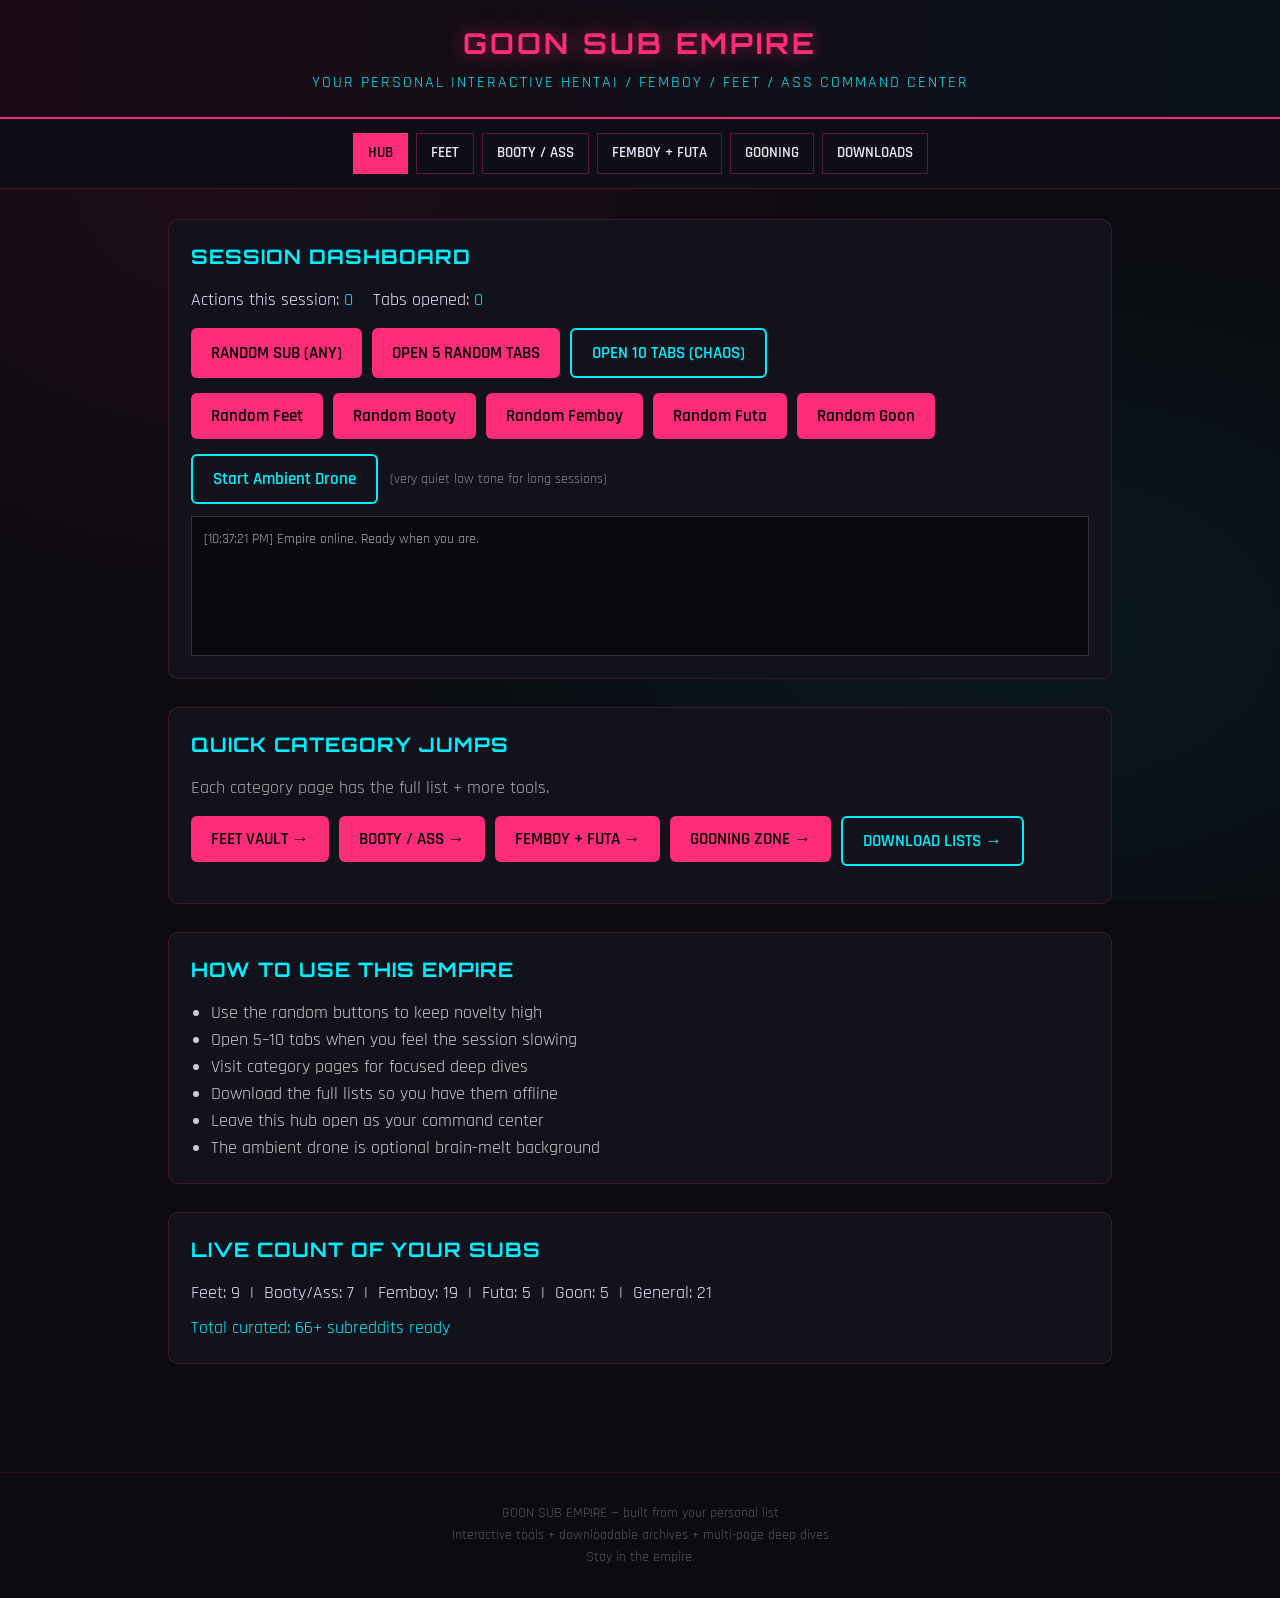
==== index.html @ 3d6d226d "MASSIVE interactive goon sub empire - multi page, randomizers, downloads, session tools" ====
<!DOCTYPE html>
<html lang="en">
<head>
<meta charset="UTF-8">
<meta name="viewport" content="width=device-width, initial-scale=1.0">
<title>GOON SUB EMPIRE — Interactive Hub</title>
<link rel="stylesheet" href="style.css">
</head>
<body>
<header>
  <h1>GOON SUB EMPIRE</h1>
  <div class="tagline">YOUR PERSONAL INTERACTIVE HENTAI / FEMBOY / FEET / ASS COMMAND CENTER</div>
</header>

<nav>
  <a href="index.html" class="active">HUB</a>
  <a href="feet.html">FEET</a>
  <a href="booty.html">BOOTY / ASS</a>
  <a href="femboy.html">FEMBOY + FUTA</a>
  <a href="goon.html">GOONING</a>
  <a href="downloads.html">DOWNLOADS</a>
</nav>

<main>
  <div class="panel">
    <h2>SESSION DASHBOARD</h2>
    <div class="stat-bar">
      <div>Actions this session: <span id="stat-session">0</span></div>
      <div>Tabs opened: <span id="stat-tabs">0</span></div>
    </div>

    <div class="btn-row">
      <button class="btn" onclick="openRandom('all')">RANDOM SUB (ANY)</button>
      <button class="btn" onclick="openMultiple('all', 5)">OPEN 5 RANDOM TABS</button>
      <button class="btn btn-secondary" onclick="openMultiple('all', 10)">OPEN 10 TABS (CHAOS)</button>
    </div>

    <div class="btn-row">
      <button class="btn" onclick="openRandom('feet')">Random Feet</button>
      <button class="btn" onclick="openRandom('booty')">Random Booty</button>
      <button class="btn" onclick="openRandom('femboy')">Random Femboy</button>
      <button class="btn" onclick="openRandom('futa')">Random Futa</button>
      <button class="btn" onclick="openRandom('goon')">Random Goon</button>
    </div>

    <div class="audio-controls">
      <button class="btn btn-secondary" id="audio-btn" onclick="toggleAudio()">Start Ambient Drone</button>
      <span style="color:#888;font-size:0.9rem">(very quiet low tone for long sessions)</span>
    </div>

    <div id="log"></div>
  </div>

  <div class="panel">
    <h2>QUICK CATEGORY JUMPS</h2>
    <p style="color:#aaa;margin-bottom:12px">Each category page has the full list + more tools.</p>
    <div class="btn-row">
      <a href="feet.html"><button class="btn">FEET VAULT →</button></a>
      <a href="booty.html"><button class="btn">BOOTY / ASS →</button></a>
      <a href="femboy.html"><button class="btn">FEMBOY + FUTA →</button></a>
      <a href="goon.html"><button class="btn">GOONING ZONE →</button></a>
      <a href="downloads.html"><button class="btn btn-secondary">DOWNLOAD LISTS →</button></a>
    </div>
  </div>

  <div class="panel">
    <h2>HOW TO USE THIS EMPIRE</h2>
    <ul style="margin-left:20px;color:#ccc">
      <li>Use the random buttons to keep novelty high</li>
      <li>Open 5–10 tabs when you feel the session slowing</li>
      <li>Visit category pages for focused deep dives</li>
      <li>Download the full lists so you have them offline</li>
      <li>Leave this hub open as your command center</li>
      <li>The ambient drone is optional brain-melt background</li>
    </ul>
  </div>

  <div class="panel">
    <h2>LIVE COUNT OF YOUR SUBS</h2>
    <p>Feet: 9 &nbsp;|&nbsp; Booty/Ass: 7 &nbsp;|&nbsp; Femboy: 19 &nbsp;|&nbsp; Futa: 5 &nbsp;|&nbsp; Goon: 5 &nbsp;|&nbsp; General: 21</p>
    <p style="color:var(--accent2);margin-top:8px">Total curated: 66+ subreddits ready</p>
  </div>
</main>

<footer>
  GOON SUB EMPIRE — built from your personal list<br>
  Interactive tools + downloadable archives + multi-page deep dives<br>
  Stay in the empire.
</footer>

<script src="app.js"></script>
<script>
  log('Empire online. Ready when you are.');
</script>
</body>
</html>
---- style.css ----
@import url('https://fonts.googleapis.com/css2?family=Orbitron:wght@500;700&family=Rajdhani:wght@400;600&display=swap');

* { margin:0; padding:0; box-sizing:border-box; }

:root {
  --bg: #0b0b10;
  --panel: #12121c;
  --accent: #ff2d78;
  --accent2: #00f0ff;
  --text: #e8e8ff;
  --muted: #8888aa;
}

body {
  background: var(--bg);
  color: var(--text);
  font-family: 'Rajdhani', sans-serif;
  font-size: 18px;
  line-height: 1.5;
  min-height: 100vh;
}

/* subtle animated bg */
body::before {
  content: '';
  position: fixed;
  inset: 0;
  background: 
    radial-gradient(ellipse at 20% 20%, #ff2d7815 0%, transparent 50%),
    radial-gradient(ellipse at 80% 70%, #00f0ff10 0%, transparent 50%);
  pointer-events: none;
  z-index: -1;
}

header {
  background: linear-gradient(90deg, #1a0a14, #0a121a);
  border-bottom: 2px solid var(--accent);
  padding: 22px 20px;
  text-align: center;
  position: relative;
}

h1 {
  font-family: 'Orbitron', sans-serif;
  font-size: 1.8rem;
  color: var(--accent);
  letter-spacing: 3px;
  text-shadow: 0 0 20px #ff2d7888;
}

.tagline {
  color: var(--accent2);
  font-size: 1rem;
  margin-top: 6px;
  letter-spacing: 2px;
}

nav {
  display: flex;
  flex-wrap: wrap;
  justify-content: center;
  gap: 8px;
  padding: 14px;
  background: #0e0e16;
  border-bottom: 1px solid #ff2d7844;
  position: sticky;
  top: 0;
  z-index: 50;
}

nav a {
  color: var(--text);
  text-decoration: none;
  padding: 8px 14px;
  border: 1px solid #ff2d7855;
  font-size: 0.95rem;
  font-weight: 600;
  transition: 0.15s;
}

nav a:hover, nav a.active {
  background: var(--accent);
  color: #000;
  border-color: var(--accent);
}

main {
  max-width: 980px;
  margin: 0 auto;
  padding: 30px 18px 80px;
}

.panel {
  background: var(--panel);
  border: 1px solid #ff2d7833;
  border-radius: 10px;
  padding: 22px;
  margin-bottom: 28px;
}

h2 {
  font-family: 'Orbitron', sans-serif;
  font-size: 1.25rem;
  color: var(--accent2);
  margin-bottom: 14px;
  letter-spacing: 1px;
}

h3 {
  color: var(--accent);
  margin: 18px 0 10px;
  font-size: 1.15rem;
}

.grid {
  display: grid;
  grid-template-columns: repeat(auto-fill, minmax(220px, 1fr));
  gap: 12px;
}

.sub-card {
  background: #0a0a12;
  border: 1px solid #ff2d7844;
  padding: 14px;
  border-radius: 8px;
  transition: 0.15s;
  cursor: pointer;
}

.sub-card:hover {
  border-color: var(--accent);
  box-shadow: 0 0 15px #ff2d7844;
  transform: translateY(-2px);
}

.sub-card a {
  color: var(--text);
  text-decoration: none;
  font-weight: 600;
  display: block;
}

.sub-card .desc {
  font-size: 0.85rem;
  color: var(--muted);
  margin-top: 4px;
}

.btn {
  background: var(--accent);
  color: #000;
  border: none;
  padding: 12px 20px;
  font-family: 'Rajdhani', sans-serif;
  font-size: 1.05rem;
  font-weight: 600;
  cursor: pointer;
  border-radius: 6px;
  transition: 0.15s;
}

.btn:hover {
  background: #ff5a9a;
  box-shadow: 0 0 18px #ff2d7888;
}

.btn-secondary {
  background: transparent;
  border: 2px solid var(--accent2);
  color: var(--accent2);
}

.btn-secondary:hover {
  background: var(--accent2);
  color: #000;
}

.btn-row {
  display: flex;
  flex-wrap: wrap;
  gap: 10px;
  margin: 15px 0;
}

.stat-bar {
  display: flex;
  gap: 20px;
  flex-wrap: wrap;
  margin: 15px 0;
  font-size: 1.1rem;
}

.stat-bar span {
  color: var(--accent2);
}

#log {
  background: #08080e;
  border: 1px solid #333;
  padding: 12px;
  height: 140px;
  overflow-y: auto;
  font-size: 0.9rem;
  color: #aaa;
  margin-top: 12px;
}

footer {
  text-align: center;
  padding: 30px;
  color: #555;
  border-top: 1px solid #ff2d7822;
  font-size: 0.9rem;
}

.download-box {
  background: #0a1210;
  border: 1px dashed var(--accent2);
  padding: 18px;
  margin: 12px 0;
}

.download-box pre {
  white-space: pre-wrap;
  font-size: 0.85rem;
  color: #8f8;
  max-height: 200px;
  overflow-y: auto;
}

.audio-controls {
  display: flex;
  align-items: center;
  gap: 12px;
  margin: 12px 0;
}

@media (max-width: 600px) {
  h1 { font-size: 1.3rem; }
  .grid { grid-template-columns: 1fr; }
}
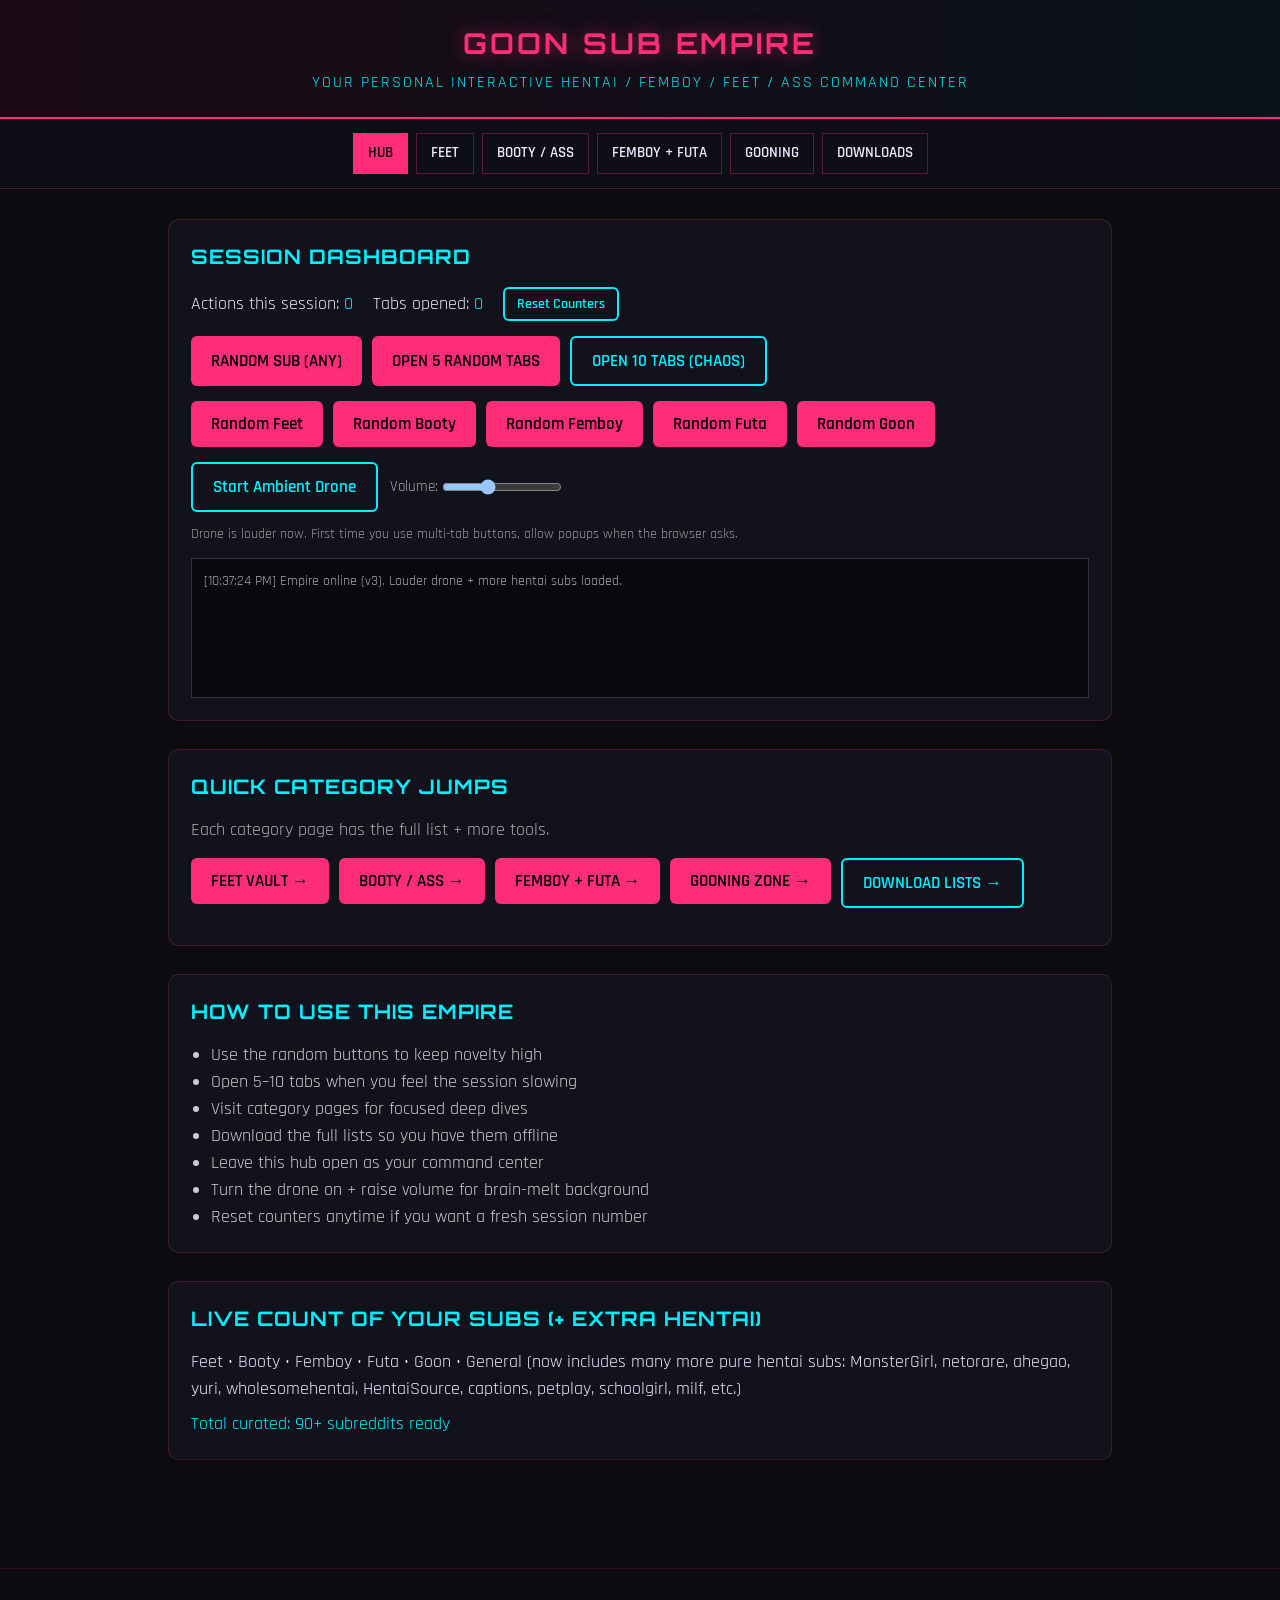
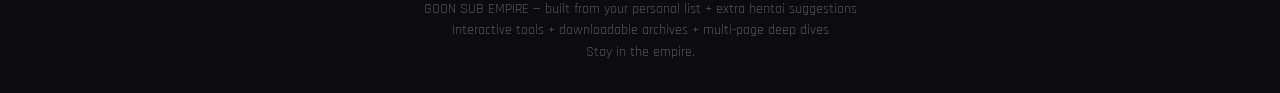
==== commit e70a47df: "Add volume slider, reset button, updated counts and notes" ====
--- a/index.html
+++ b/index.html
@@ -5,6 +5,7 @@
 <meta name="viewport" content="width=device-width, initial-scale=1.0">
 <title>GOON SUB EMPIRE — Interactive Hub</title>
 <link rel="stylesheet" href="style.css">
+<style>html,body{background:#0b0b10!important;}</style>
 </head>
 <body>
 <header>
@@ -27,6 +28,7 @@
     <div class="stat-bar">
       <div>Actions this session: <span id="stat-session">0</span></div>
       <div>Tabs opened: <span id="stat-tabs">0</span></div>
+      <button class="btn btn-secondary" style="padding:6px 12px;font-size:0.9rem" onclick="resetStats()">Reset Counters</button>
     </div>
 
     <div class="btn-row">
@@ -45,8 +47,11 @@
 
     <div class="audio-controls">
       <button class="btn btn-secondary" id="audio-btn" onclick="toggleAudio()">Start Ambient Drone</button>
-      <span style="color:#888;font-size:0.9rem">(very quiet low tone for long sessions)</span>
+      <label style="color:#aaa;font-size:0.95rem">Volume:
+        <input type="range" min="0.02" max="0.35" step="0.01" value="0.14" oninput="setDroneVolume(this.value)" style="vertical-align:middle;width:120px">
+      </label>
     </div>
+    <p class="note">Drone is louder now. First time you use multi-tab buttons, allow popups when the browser asks.</p>
 
     <div id="log"></div>
   </div>
@@ -71,26 +76,27 @@
       <li>Visit category pages for focused deep dives</li>
       <li>Download the full lists so you have them offline</li>
       <li>Leave this hub open as your command center</li>
-      <li>The ambient drone is optional brain-melt background</li>
+      <li>Turn the drone on + raise volume for brain-melt background</li>
+      <li>Reset counters anytime if you want a fresh session number</li>
     </ul>
   </div>
 
   <div class="panel">
-    <h2>LIVE COUNT OF YOUR SUBS</h2>
-    <p>Feet: 9 &nbsp;|&nbsp; Booty/Ass: 7 &nbsp;|&nbsp; Femboy: 19 &nbsp;|&nbsp; Futa: 5 &nbsp;|&nbsp; Goon: 5 &nbsp;|&nbsp; General: 21</p>
-    <p style="color:var(--accent2);margin-top:8px">Total curated: 66+ subreddits ready</p>
+    <h2>LIVE COUNT OF YOUR SUBS (+ EXTRA HENTAI)</h2>
+    <p>Feet • Booty • Femboy • Futa • Goon • General (now includes many more pure hentai subs: MonsterGirl, netorare, ahegao, yuri, wholesomehentai, HentaiSource, captions, petplay, schoolgirl, milf, etc.)</p>
+    <p style="color:var(--accent2);margin-top:8px">Total curated: 90+ subreddits ready</p>
   </div>
 </main>
 
 <footer>
-  GOON SUB EMPIRE — built from your personal list<br>
+  GOON SUB EMPIRE — built from your personal list + extra hentai suggestions<br>
   Interactive tools + downloadable archives + multi-page deep dives<br>
   Stay in the empire.
 </footer>
 
 <script src="app.js"></script>
 <script>
-  log('Empire online. Ready when you are.');
+  log('Empire online (v3). Louder drone + more hentai subs loaded.');
 </script>
 </body>
 </html>
--- a/style.css
+++ b/style.css
@@ -11,13 +11,23 @@
   --muted: #8888aa;
 }
 
+html, body {
+  background-color: #0b0b10 !important;
+  background: #0b0b10 !important;
+  color-scheme: dark;
+}
+
 body {
-  background: var(--bg);
   color: var(--text);
   font-family: 'Rajdhani', sans-serif;
   font-size: 18px;
   line-height: 1.5;
   min-height: 100vh;
+}
+
+/* prevent flash during navigation */
+html {
+  background: #0b0b10;
 }
 
 /* subtle animated bg */
@@ -188,6 +198,7 @@
   flex-wrap: wrap;
   margin: 15px 0;
   font-size: 1.1rem;
+  align-items: center;
 }
 
 .stat-bar span {
@@ -233,6 +244,13 @@
   align-items: center;
   gap: 12px;
   margin: 12px 0;
+  flex-wrap: wrap;
+}
+
+.note {
+  font-size: 0.9rem;
+  color: #999;
+  margin-top: 8px;
 }
 
 @media (max-width: 600px) {
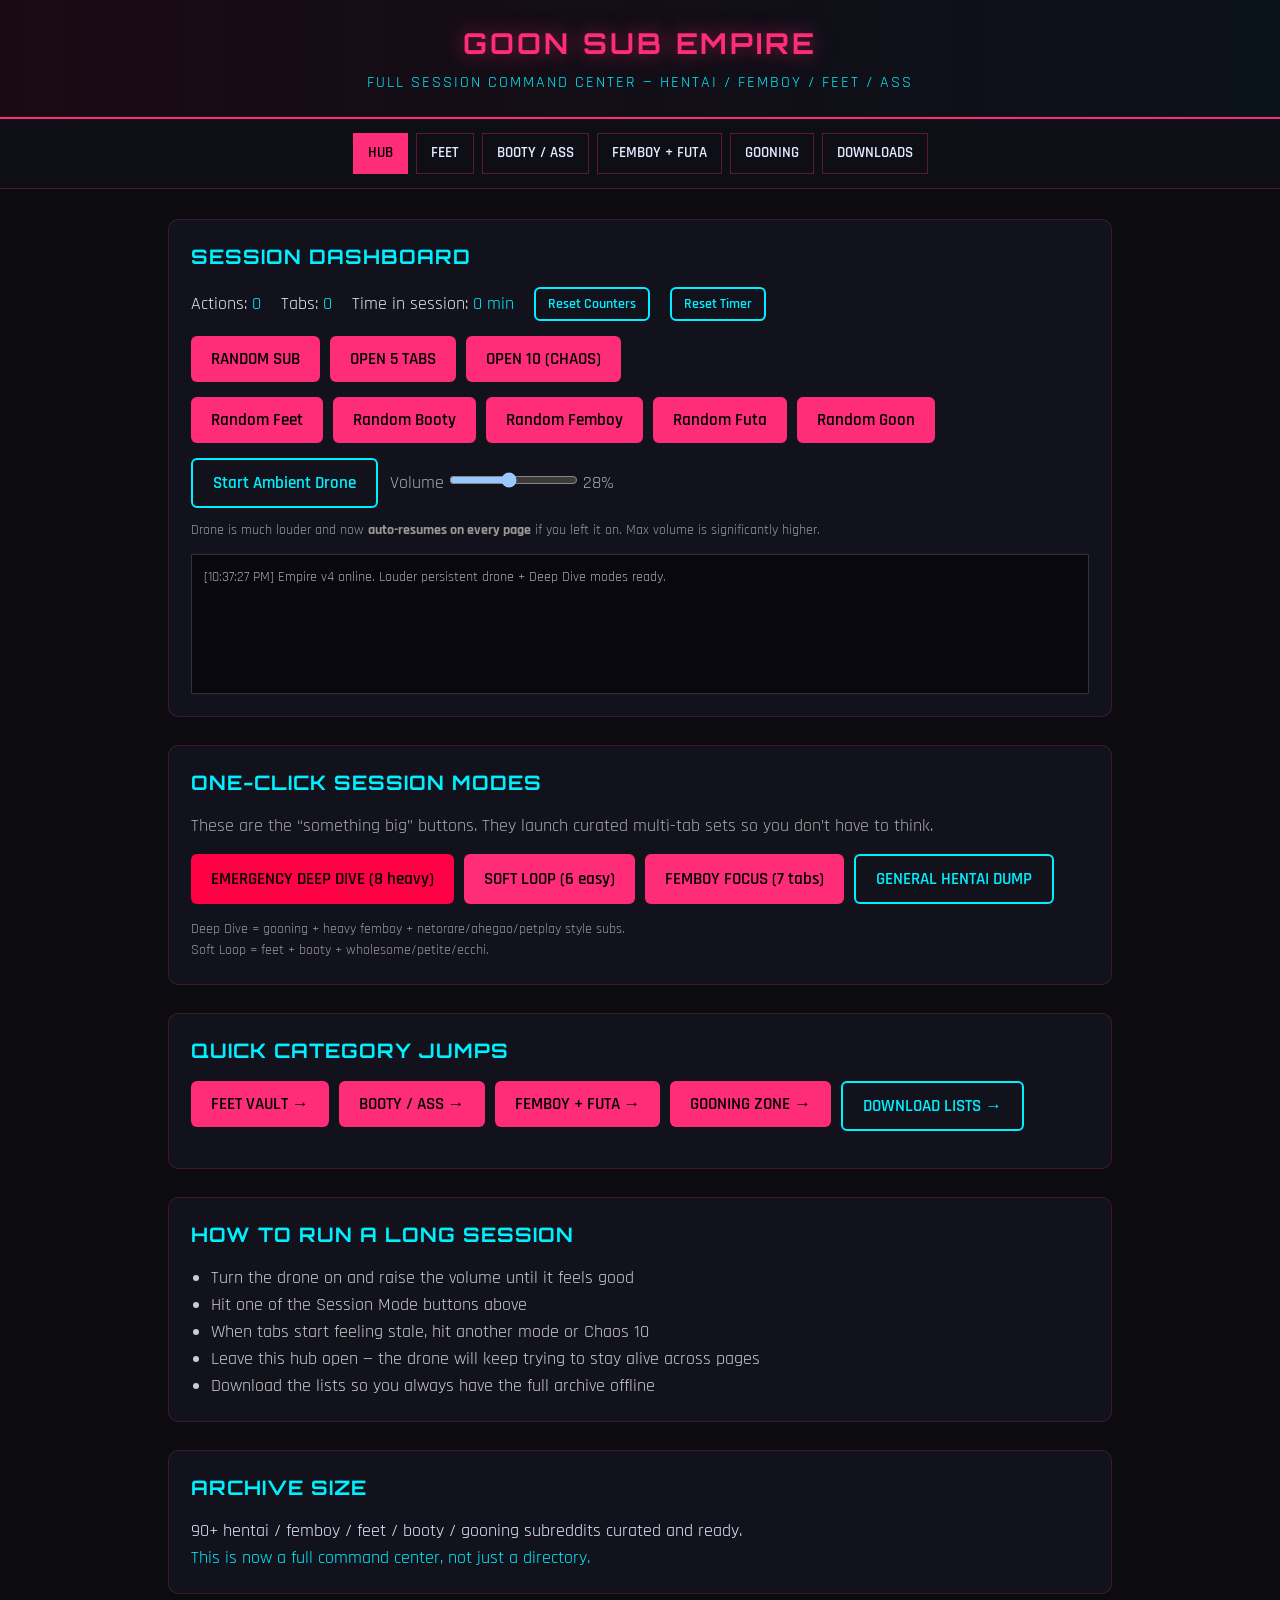
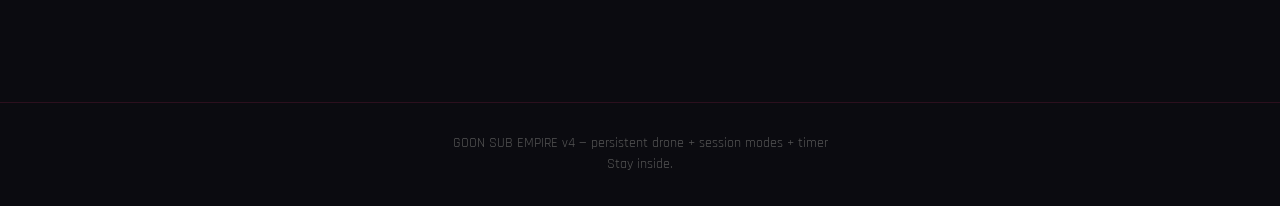
==== commit 86fde725: "Big feature pass - session timer, deep dive buttons, louder persistent drone UI" ====
--- a/index.html
+++ b/index.html
@@ -5,12 +5,15 @@
 <meta name="viewport" content="width=device-width, initial-scale=1.0">
 <title>GOON SUB EMPIRE — Interactive Hub</title>
 <link rel="stylesheet" href="style.css">
-<style>html,body{background:#0b0b10!important;}</style>
+<style>
+  html, body { background: #0b0b10 !important; background-color: #0b0b10 !important; }
+  body { background: #0b0b10 !important; }
+</style>
 </head>
-<body>
+<body style="background:#0b0b10">
 <header>
   <h1>GOON SUB EMPIRE</h1>
-  <div class="tagline">YOUR PERSONAL INTERACTIVE HENTAI / FEMBOY / FEET / ASS COMMAND CENTER</div>
+  <div class="tagline">FULL SESSION COMMAND CENTER — HENTAI / FEMBOY / FEET / ASS</div>
 </header>
 
 <nav>
@@ -26,15 +29,17 @@
   <div class="panel">
     <h2>SESSION DASHBOARD</h2>
     <div class="stat-bar">
-      <div>Actions this session: <span id="stat-session">0</span></div>
-      <div>Tabs opened: <span id="stat-tabs">0</span></div>
+      <div>Actions: <span id="stat-session">0</span></div>
+      <div>Tabs: <span id="stat-tabs">0</span></div>
+      <div>Time in session: <span id="session-timer">0 min</span></div>
       <button class="btn btn-secondary" style="padding:6px 12px;font-size:0.9rem" onclick="resetStats()">Reset Counters</button>
+      <button class="btn btn-secondary" style="padding:6px 12px;font-size:0.9rem" onclick="resetTimer()">Reset Timer</button>
     </div>
 
     <div class="btn-row">
-      <button class="btn" onclick="openRandom('all')">RANDOM SUB (ANY)</button>
-      <button class="btn" onclick="openMultiple('all', 5)">OPEN 5 RANDOM TABS</button>
-      <button class="btn btn-secondary" onclick="openMultiple('all', 10)">OPEN 10 TABS (CHAOS)</button>
+      <button class="btn" onclick="openRandom('all')">RANDOM SUB</button>
+      <button class="btn" onclick="openMultiple('all', 5)">OPEN 5 TABS</button>
+      <button class="btn" onclick="openMultiple('all', 10)">OPEN 10 (CHAOS)</button>
     </div>
 
     <div class="btn-row">
@@ -47,18 +52,32 @@
 
     <div class="audio-controls">
       <button class="btn btn-secondary" id="audio-btn" onclick="toggleAudio()">Start Ambient Drone</button>
-      <label style="color:#aaa;font-size:0.95rem">Volume:
-        <input type="range" min="0.02" max="0.35" step="0.01" value="0.14" oninput="setDroneVolume(this.value)" style="vertical-align:middle;width:120px">
+      <label style="color:#aaa">Volume 
+        <input type="range" min="0.05" max="0.55" step="0.01" value="0.28" oninput="setDroneVolume(this.value)">
+        <span id="vol-label">28%</span>
       </label>
     </div>
-    <p class="note">Drone is louder now. First time you use multi-tab buttons, allow popups when the browser asks.</p>
+    <p class="note">Drone is much louder and now <strong>auto-resumes on every page</strong> if you left it on. Max volume is significantly higher.</p>
 
     <div id="log"></div>
   </div>
 
+  <!-- THE BIG MISSING PIECE -->
+  <div class="panel">
+    <h2>ONE-CLICK SESSION MODES</h2>
+    <p style="color:#aaa;margin-bottom:12px">These are the “something big” buttons. They launch curated multi-tab sets so you don’t have to think.</p>
+    <div class="btn-row">
+      <button class="btn" onclick="emergencyDeepDive()" style="background:#ff0044">EMERGENCY DEEP DIVE (8 heavy)</button>
+      <button class="btn" onclick="softLoop()">SOFT LOOP (6 easy)</button>
+      <button class="btn" onclick="femboyFocus()">FEMBOY FOCUS (7 tabs)</button>
+      <button class="btn btn-secondary" onclick="openMultiple('general', 6)">GENERAL HENTAI DUMP</button>
+    </div>
+    <p class="note">Deep Dive = gooning + heavy femboy + netorare/ahegao/petplay style subs.<br>
+    Soft Loop = feet + booty + wholesome/petite/ecchi.</p>
+  </div>
+
   <div class="panel">
     <h2>QUICK CATEGORY JUMPS</h2>
-    <p style="color:#aaa;margin-bottom:12px">Each category page has the full list + more tools.</p>
     <div class="btn-row">
       <a href="feet.html"><button class="btn">FEET VAULT →</button></a>
       <a href="booty.html"><button class="btn">BOOTY / ASS →</button></a>
@@ -69,34 +88,31 @@
   </div>
 
   <div class="panel">
-    <h2>HOW TO USE THIS EMPIRE</h2>
+    <h2>HOW TO RUN A LONG SESSION</h2>
     <ul style="margin-left:20px;color:#ccc">
-      <li>Use the random buttons to keep novelty high</li>
-      <li>Open 5–10 tabs when you feel the session slowing</li>
-      <li>Visit category pages for focused deep dives</li>
-      <li>Download the full lists so you have them offline</li>
-      <li>Leave this hub open as your command center</li>
-      <li>Turn the drone on + raise volume for brain-melt background</li>
-      <li>Reset counters anytime if you want a fresh session number</li>
+      <li>Turn the drone on and raise the volume until it feels good</li>
+      <li>Hit one of the Session Mode buttons above</li>
+      <li>When tabs start feeling stale, hit another mode or Chaos 10</li>
+      <li>Leave this hub open — the drone will keep trying to stay alive across pages</li>
+      <li>Download the lists so you always have the full archive offline</li>
     </ul>
   </div>
 
   <div class="panel">
-    <h2>LIVE COUNT OF YOUR SUBS (+ EXTRA HENTAI)</h2>
-    <p>Feet • Booty • Femboy • Futa • Goon • General (now includes many more pure hentai subs: MonsterGirl, netorare, ahegao, yuri, wholesomehentai, HentaiSource, captions, petplay, schoolgirl, milf, etc.)</p>
-    <p style="color:var(--accent2);margin-top:8px">Total curated: 90+ subreddits ready</p>
+    <h2>ARCHIVE SIZE</h2>
+    <p>90+ hentai / femboy / feet / booty / gooning subreddits curated and ready.</p>
+    <p style="color:var(--accent2)">This is now a full command center, not just a directory.</p>
   </div>
 </main>
 
 <footer>
-  GOON SUB EMPIRE — built from your personal list + extra hentai suggestions<br>
-  Interactive tools + downloadable archives + multi-page deep dives<br>
-  Stay in the empire.
+  GOON SUB EMPIRE v4 — persistent drone + session modes + timer<br>
+  Stay inside.
 </footer>
 
 <script src="app.js"></script>
 <script>
-  log('Empire online (v3). Louder drone + more hentai subs loaded.');
+  log('Empire v4 online. Louder persistent drone + Deep Dive modes ready.');
 </script>
 </body>
 </html>
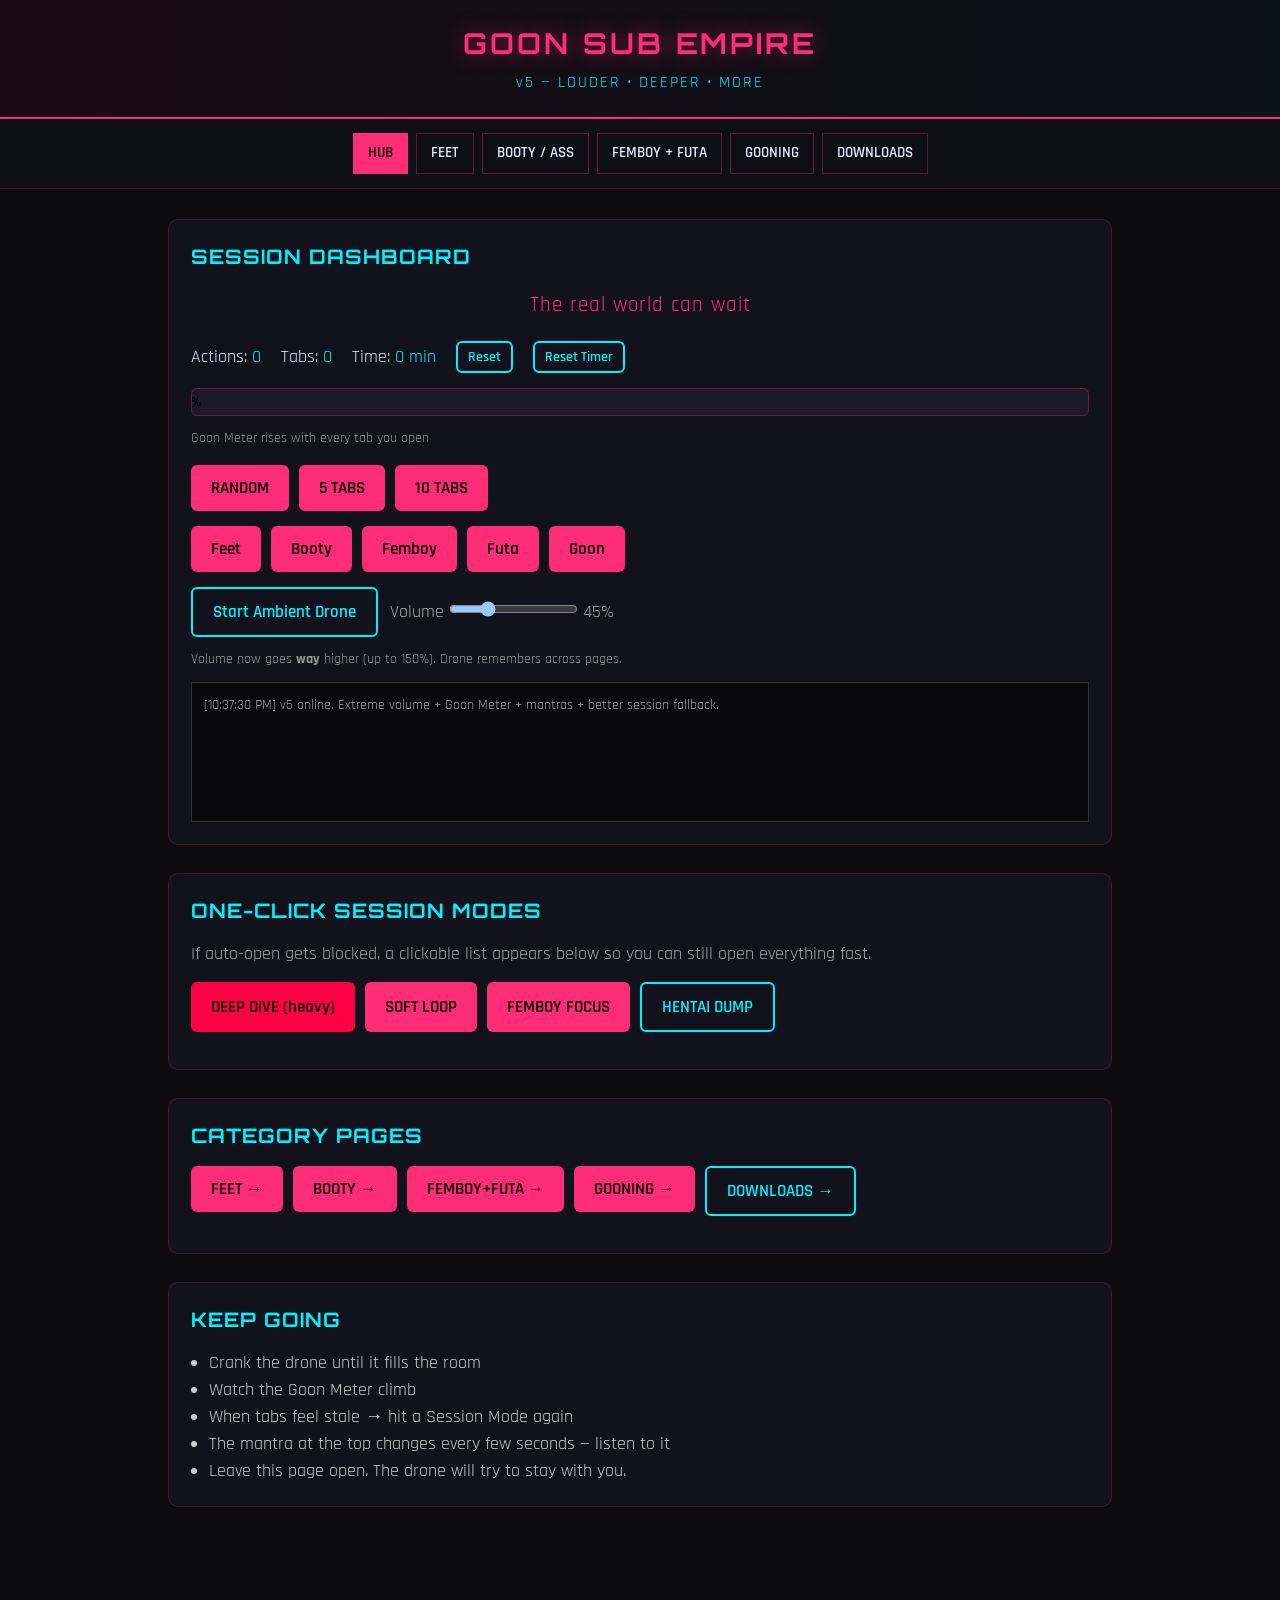
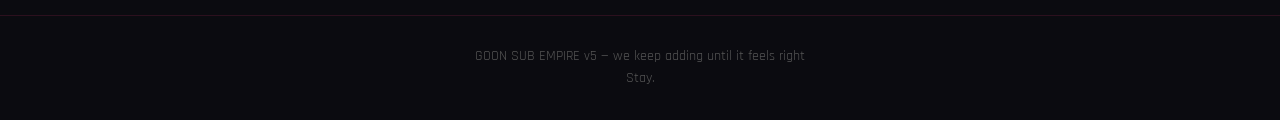
==== commit f9eec39c: "v5 - extreme volume, goon meter, mantras, better session fallback" ====
--- a/index.html
+++ b/index.html
@@ -3,17 +3,20 @@
 <head>
 <meta charset="UTF-8">
 <meta name="viewport" content="width=device-width, initial-scale=1.0">
-<title>GOON SUB EMPIRE — Interactive Hub</title>
+<title>GOON SUB EMPIRE</title>
 <link rel="stylesheet" href="style.css">
 <style>
-  html, body { background: #0b0b10 !important; background-color: #0b0b10 !important; }
-  body { background: #0b0b10 !important; }
+  html,body{background:#0b0b10!important;background-color:#0b0b10!important;}
+  #goon-meter{background:#1a1a28;border:1px solid #ff2d7855;border-radius:6px;height:28px;margin:12px 0;overflow:hidden;position:relative}
+  #goon-meter-fill{height:100%;background:linear-gradient(90deg,#00f0ff,#ff2d78);width:0%;transition:width 0.4s;display:flex;align-items:center;justify-content:center;font-size:0.85rem;font-weight:600;color:#000}
+  #mantra{font-size:1.3rem;color:var(--accent);text-align:center;margin:18px 0;min-height:1.6em;letter-spacing:1px}
+  #fallback-box{display:none;margin-top:15px;padding:15px;background:#0a0a12;border:1px dashed #ff2d78}
 </style>
 </head>
 <body style="background:#0b0b10">
 <header>
   <h1>GOON SUB EMPIRE</h1>
-  <div class="tagline">FULL SESSION COMMAND CENTER — HENTAI / FEMBOY / FEET / ASS</div>
+  <div class="tagline">v5 — LOUDER • DEEPER • MORE</div>
 </header>
 
 <nav>
@@ -28,91 +31,82 @@
 <main>
   <div class="panel">
     <h2>SESSION DASHBOARD</h2>
+    <div id="mantra">Just one more tab...</div>
+
     <div class="stat-bar">
       <div>Actions: <span id="stat-session">0</span></div>
       <div>Tabs: <span id="stat-tabs">0</span></div>
-      <div>Time in session: <span id="session-timer">0 min</span></div>
-      <button class="btn btn-secondary" style="padding:6px 12px;font-size:0.9rem" onclick="resetStats()">Reset Counters</button>
-      <button class="btn btn-secondary" style="padding:6px 12px;font-size:0.9rem" onclick="resetTimer()">Reset Timer</button>
+      <div>Time: <span id="session-timer">0 min</span></div>
+      <button class="btn btn-secondary" style="padding:5px 10px;font-size:0.85rem" onclick="resetStats()">Reset</button>
+      <button class="btn btn-secondary" style="padding:5px 10px;font-size:0.85rem" onclick="resetTimer()">Reset Timer</button>
     </div>
 
-    <div class="btn-row">
-      <button class="btn" onclick="openRandom('all')">RANDOM SUB</button>
-      <button class="btn" onclick="openMultiple('all', 5)">OPEN 5 TABS</button>
-      <button class="btn" onclick="openMultiple('all', 10)">OPEN 10 (CHAOS)</button>
-    </div>
+    <div id="goon-meter"><div id="goon-meter-fill">0%</div></div>
+    <p class="note" style="margin-top:4px">Goon Meter rises with every tab you open</p>
 
     <div class="btn-row">
-      <button class="btn" onclick="openRandom('feet')">Random Feet</button>
-      <button class="btn" onclick="openRandom('booty')">Random Booty</button>
-      <button class="btn" onclick="openRandom('femboy')">Random Femboy</button>
-      <button class="btn" onclick="openRandom('futa')">Random Futa</button>
-      <button class="btn" onclick="openRandom('goon')">Random Goon</button>
+      <button class="btn" onclick="openRandom('all')">RANDOM</button>
+      <button class="btn" onclick="openMultiple('all',5)">5 TABS</button>
+      <button class="btn" onclick="openMultiple('all',10)">10 TABS</button>
+    </div>
+    <div class="btn-row">
+      <button class="btn" onclick="openRandom('feet')">Feet</button>
+      <button class="btn" onclick="openRandom('booty')">Booty</button>
+      <button class="btn" onclick="openRandom('femboy')">Femboy</button>
+      <button class="btn" onclick="openRandom('futa')">Futa</button>
+      <button class="btn" onclick="openRandom('goon')">Goon</button>
     </div>
 
     <div class="audio-controls">
       <button class="btn btn-secondary" id="audio-btn" onclick="toggleAudio()">Start Ambient Drone</button>
-      <label style="color:#aaa">Volume 
-        <input type="range" min="0.05" max="0.55" step="0.01" value="0.28" oninput="setDroneVolume(this.value)">
-        <span id="vol-label">28%</span>
+      <label style="color:#aaa">Volume
+        <input type="range" min="0.05" max="1.5" step="0.05" value="0.45" oninput="setDroneVolume(this.value)">
+        <span id="vol-label">45%</span>
       </label>
     </div>
-    <p class="note">Drone is much louder and now <strong>auto-resumes on every page</strong> if you left it on. Max volume is significantly higher.</p>
+    <p class="note">Volume now goes <strong>way</strong> higher (up to 150%). Drone remembers across pages.</p>
 
     <div id="log"></div>
-  </div>
-
-  <!-- THE BIG MISSING PIECE -->
-  <div class="panel">
-    <h2>ONE-CLICK SESSION MODES</h2>
-    <p style="color:#aaa;margin-bottom:12px">These are the “something big” buttons. They launch curated multi-tab sets so you don’t have to think.</p>
-    <div class="btn-row">
-      <button class="btn" onclick="emergencyDeepDive()" style="background:#ff0044">EMERGENCY DEEP DIVE (8 heavy)</button>
-      <button class="btn" onclick="softLoop()">SOFT LOOP (6 easy)</button>
-      <button class="btn" onclick="femboyFocus()">FEMBOY FOCUS (7 tabs)</button>
-      <button class="btn btn-secondary" onclick="openMultiple('general', 6)">GENERAL HENTAI DUMP</button>
-    </div>
-    <p class="note">Deep Dive = gooning + heavy femboy + netorare/ahegao/petplay style subs.<br>
-    Soft Loop = feet + booty + wholesome/petite/ecchi.</p>
+    <div id="fallback-box"></div>
   </div>
 
   <div class="panel">
-    <h2>QUICK CATEGORY JUMPS</h2>
+    <h2>ONE-CLICK SESSION MODES</h2>
+    <p style="color:#aaa;margin-bottom:10px">If auto-open gets blocked, a clickable list appears below so you can still open everything fast.</p>
     <div class="btn-row">
-      <a href="feet.html"><button class="btn">FEET VAULT →</button></a>
-      <a href="booty.html"><button class="btn">BOOTY / ASS →</button></a>
-      <a href="femboy.html"><button class="btn">FEMBOY + FUTA →</button></a>
-      <a href="goon.html"><button class="btn">GOONING ZONE →</button></a>
-      <a href="downloads.html"><button class="btn btn-secondary">DOWNLOAD LISTS →</button></a>
+      <button class="btn" style="background:#ff0044" onclick="emergencyDeepDive()">DEEP DIVE (heavy)</button>
+      <button class="btn" onclick="softLoop()">SOFT LOOP</button>
+      <button class="btn" onclick="femboyFocus()">FEMBOY FOCUS</button>
+      <button class="btn btn-secondary" onclick="openMultiple('general',7)">HENTAI DUMP</button>
     </div>
   </div>
 
   <div class="panel">
-    <h2>HOW TO RUN A LONG SESSION</h2>
-    <ul style="margin-left:20px;color:#ccc">
-      <li>Turn the drone on and raise the volume until it feels good</li>
-      <li>Hit one of the Session Mode buttons above</li>
-      <li>When tabs start feeling stale, hit another mode or Chaos 10</li>
-      <li>Leave this hub open — the drone will keep trying to stay alive across pages</li>
-      <li>Download the lists so you always have the full archive offline</li>
-    </ul>
+    <h2>CATEGORY PAGES</h2>
+    <div class="btn-row">
+      <a href="feet.html"><button class="btn">FEET →</button></a>
+      <a href="booty.html"><button class="btn">BOOTY →</button></a>
+      <a href="femboy.html"><button class="btn">FEMBOY+FUTA →</button></a>
+      <a href="goon.html"><button class="btn">GOONING →</button></a>
+      <a href="downloads.html"><button class="btn btn-secondary">DOWNLOADS →</button></a>
+    </div>
   </div>
 
   <div class="panel">
-    <h2>ARCHIVE SIZE</h2>
-    <p>90+ hentai / femboy / feet / booty / gooning subreddits curated and ready.</p>
-    <p style="color:var(--accent2)">This is now a full command center, not just a directory.</p>
+    <h2>KEEP GOING</h2>
+    <ul style="margin-left:18px;color:#ccc">
+      <li>Crank the drone until it fills the room</li>
+      <li>Watch the Goon Meter climb</li>
+      <li>When tabs feel stale → hit a Session Mode again</li>
+      <li>The mantra at the top changes every few seconds — listen to it</li>
+      <li>Leave this page open. The drone will try to stay with you.</li>
+    </ul>
   </div>
 </main>
 
-<footer>
-  GOON SUB EMPIRE v4 — persistent drone + session modes + timer<br>
-  Stay inside.
-</footer>
+<footer>GOON SUB EMPIRE v5 — we keep adding until it feels right<br>Stay.</footer>
 
 <script src="app.js"></script>
-<script>
-  log('Empire v4 online. Louder persistent drone + Deep Dive modes ready.');
-</script>
+<script>log('v5 online. Extreme volume + Goon Meter + mantras + better session fallback.');</script>
 </body>
 </html>
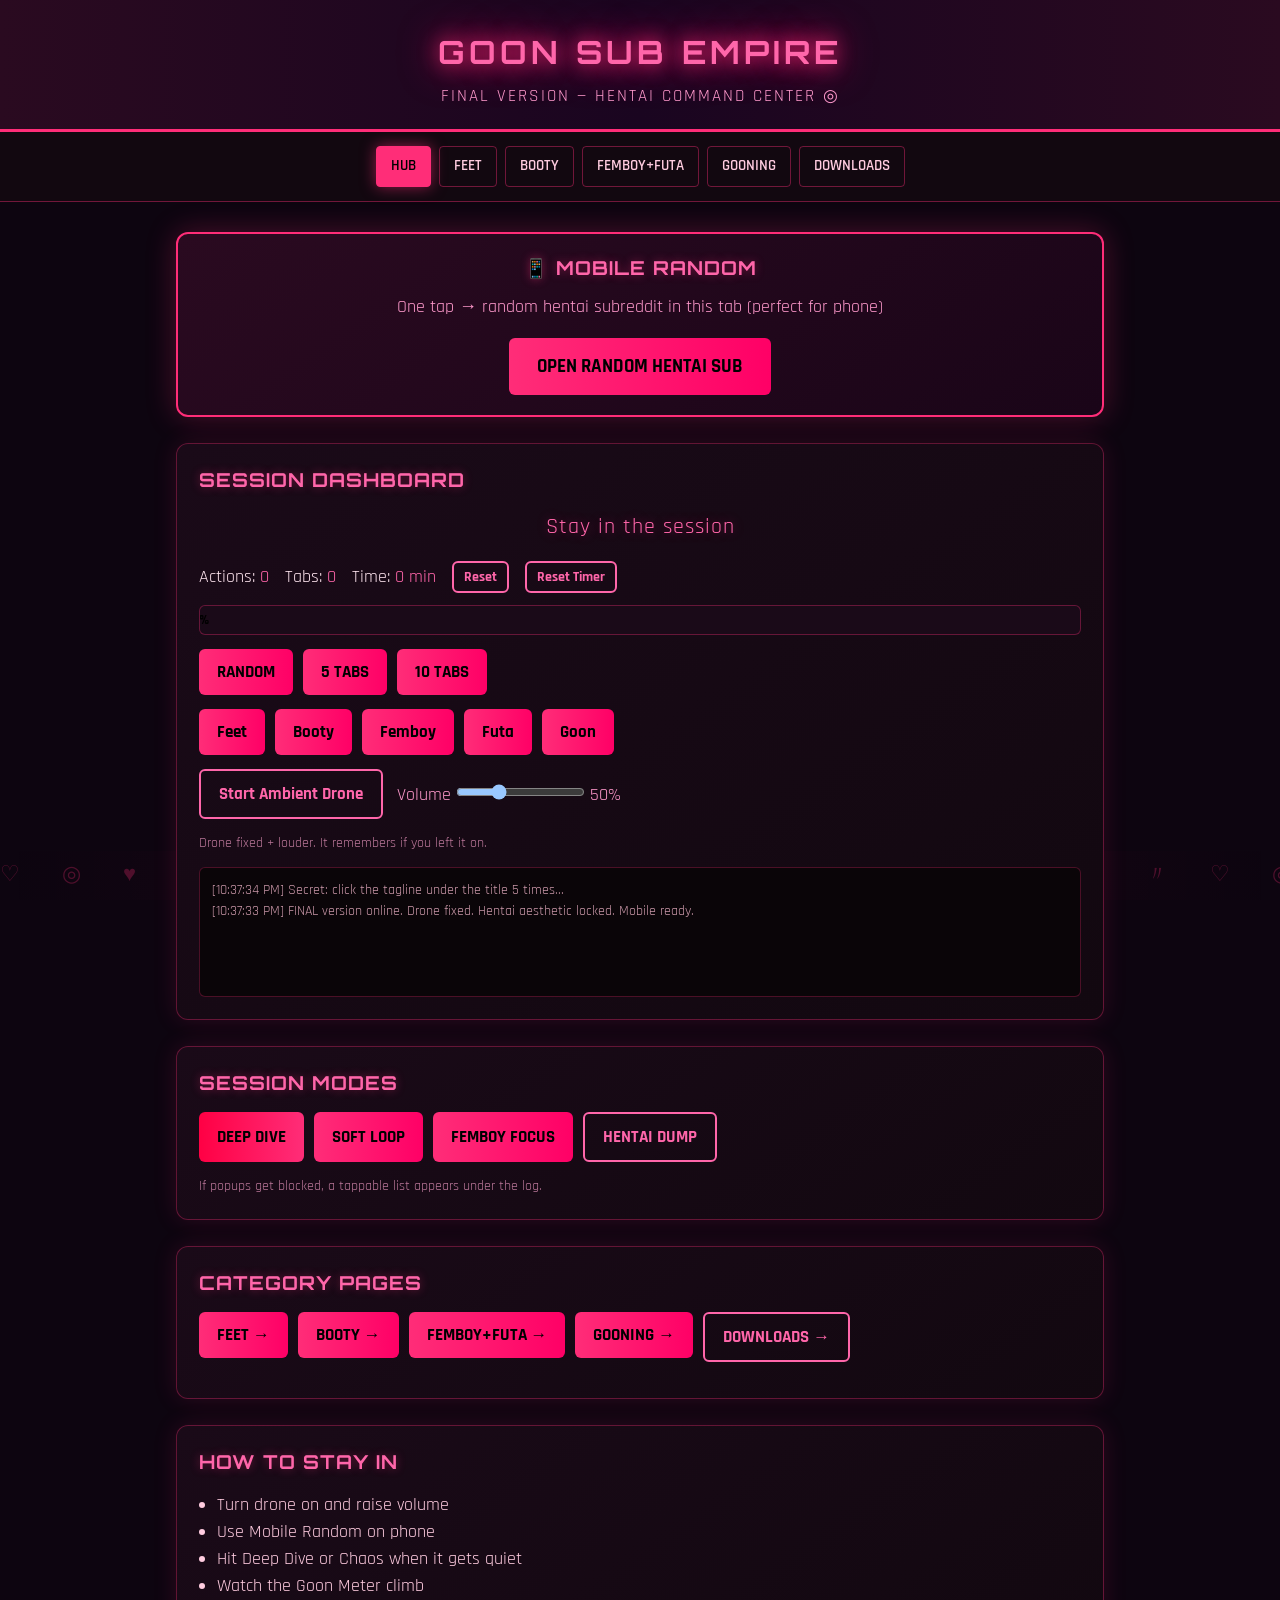
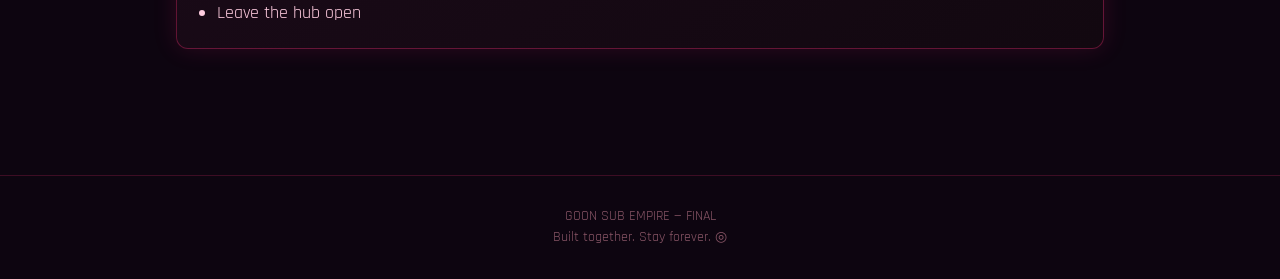
==== commit 392db351: "FINAL v6 - fixed drone, full hentai aesthetic, mobile random, hidden present, everything polished" ====
--- a/index.html
+++ b/index.html
@@ -3,32 +3,34 @@
 <head>
 <meta charset="UTF-8">
 <meta name="viewport" content="width=device-width, initial-scale=1.0">
-<title>GOON SUB EMPIRE</title>
+<title>GOON SUB EMPIRE — Final</title>
 <link rel="stylesheet" href="style.css">
-<style>
-  html,body{background:#0b0b10!important;background-color:#0b0b10!important;}
-  #goon-meter{background:#1a1a28;border:1px solid #ff2d7855;border-radius:6px;height:28px;margin:12px 0;overflow:hidden;position:relative}
-  #goon-meter-fill{height:100%;background:linear-gradient(90deg,#00f0ff,#ff2d78);width:0%;transition:width 0.4s;display:flex;align-items:center;justify-content:center;font-size:0.85rem;font-weight:600;color:#000}
-  #mantra{font-size:1.3rem;color:var(--accent);text-align:center;margin:18px 0;min-height:1.6em;letter-spacing:1px}
-  #fallback-box{display:none;margin-top:15px;padding:15px;background:#0a0a12;border:1px dashed #ff2d78}
-</style>
+<style>html,body{background:#0d0510!important;}</style>
 </head>
-<body style="background:#0b0b10">
+<body style="background:#0d0510">
 <header>
   <h1>GOON SUB EMPIRE</h1>
-  <div class="tagline">v5 — LOUDER • DEEPER • MORE</div>
+  <div class="tagline">FINAL VERSION — HENTAI COMMAND CENTER ◎</div>
 </header>
 
 <nav>
   <a href="index.html" class="active">HUB</a>
   <a href="feet.html">FEET</a>
-  <a href="booty.html">BOOTY / ASS</a>
-  <a href="femboy.html">FEMBOY + FUTA</a>
+  <a href="booty.html">BOOTY</a>
+  <a href="femboy.html">FEMBOY+FUTA</a>
   <a href="goon.html">GOONING</a>
   <a href="downloads.html">DOWNLOADS</a>
 </nav>
 
 <main>
+
+  <!-- MOBILE SECTION -->
+  <div class="mobile-box">
+    <h2>📱 MOBILE RANDOM</h2>
+    <p style="color:#ff99cc;margin-bottom:8px">One tap → random hentai subreddit in this tab (perfect for phone)</p>
+    <button class="btn" onclick="mobileRandom()">OPEN RANDOM HENTAI SUB</button>
+  </div>
+
   <div class="panel">
     <h2>SESSION DASHBOARD</h2>
     <div id="mantra">Just one more tab...</div>
@@ -42,7 +44,6 @@
     </div>
 
     <div id="goon-meter"><div id="goon-meter-fill">0%</div></div>
-    <p class="note" style="margin-top:4px">Goon Meter rises with every tab you open</p>
 
     <div class="btn-row">
       <button class="btn" onclick="openRandom('all')">RANDOM</button>
@@ -59,26 +60,26 @@
 
     <div class="audio-controls">
       <button class="btn btn-secondary" id="audio-btn" onclick="toggleAudio()">Start Ambient Drone</button>
-      <label style="color:#aaa">Volume
-        <input type="range" min="0.05" max="1.5" step="0.05" value="0.45" oninput="setDroneVolume(this.value)">
-        <span id="vol-label">45%</span>
+      <label style="color:#ff99cc">Volume
+        <input type="range" min="0.05" max="1.5" step="0.05" value="0.5" oninput="setDroneVolume(this.value)">
+        <span id="vol-label">50%</span>
       </label>
     </div>
-    <p class="note">Volume now goes <strong>way</strong> higher (up to 150%). Drone remembers across pages.</p>
+    <p class="note">Drone fixed + louder. It remembers if you left it on.</p>
 
     <div id="log"></div>
     <div id="fallback-box"></div>
   </div>
 
   <div class="panel">
-    <h2>ONE-CLICK SESSION MODES</h2>
-    <p style="color:#aaa;margin-bottom:10px">If auto-open gets blocked, a clickable list appears below so you can still open everything fast.</p>
+    <h2>SESSION MODES</h2>
     <div class="btn-row">
-      <button class="btn" style="background:#ff0044" onclick="emergencyDeepDive()">DEEP DIVE (heavy)</button>
+      <button class="btn" style="background:linear-gradient(90deg,#ff0044,#ff2d78)" onclick="emergencyDeepDive()">DEEP DIVE</button>
       <button class="btn" onclick="softLoop()">SOFT LOOP</button>
       <button class="btn" onclick="femboyFocus()">FEMBOY FOCUS</button>
       <button class="btn btn-secondary" onclick="openMultiple('general',7)">HENTAI DUMP</button>
     </div>
+    <p class="note">If popups get blocked, a tappable list appears under the log.</p>
   </div>
 
   <div class="panel">
@@ -93,20 +94,37 @@
   </div>
 
   <div class="panel">
-    <h2>KEEP GOING</h2>
-    <ul style="margin-left:18px;color:#ccc">
-      <li>Crank the drone until it fills the room</li>
+    <h2>HOW TO STAY IN</h2>
+    <ul style="margin-left:18px;color:#ffcce0">
+      <li>Turn drone on and raise volume</li>
+      <li>Use Mobile Random on phone</li>
+      <li>Hit Deep Dive or Chaos when it gets quiet</li>
       <li>Watch the Goon Meter climb</li>
-      <li>When tabs feel stale → hit a Session Mode again</li>
-      <li>The mantra at the top changes every few seconds — listen to it</li>
-      <li>Leave this page open. The drone will try to stay with you.</li>
+      <li>Leave the hub open</li>
     </ul>
   </div>
+
 </main>
 
-<footer>GOON SUB EMPIRE v5 — we keep adding until it feels right<br>Stay.</footer>
+<footer>
+  GOON SUB EMPIRE — FINAL<br>
+  Built together. Stay forever. ◎
+</footer>
+
+<!-- Hidden present -->
+<div id="secret-present">
+  <strong style="color:#ff66aa">◎ YOU FOUND IT ◎</strong><br><br>
+  We built this whole empire together.<br>
+  From the first link dump to this final hentai command center.<br><br>
+  This is yours now.<br>
+  Keep going. Deeper. Longer.<br><br>
+  <em style="color:#ff99cc">— GoonCore</em>
+</div>
 
 <script src="app.js"></script>
-<script>log('v5 online. Extreme volume + Goon Meter + mantras + better session fallback.');</script>
+<script>
+  log('FINAL version online. Drone fixed. Hentai aesthetic locked. Mobile ready.');
+  log('Secret: click the tagline under the title 5 times...');
+</script>
 </body>
 </html>
--- a/style.css
+++ b/style.css
@@ -1,20 +1,21 @@
-@import url('https://fonts.googleapis.com/css2?family=Orbitron:wght@500;700&family=Rajdhani:wght@400;600&display=swap');
+@import url('https://fonts.googleapis.com/css2?family=Orbitron:wght@500;700&family=Rajdhani:wght@400;600;700&display=swap');
 
 * { margin:0; padding:0; box-sizing:border-box; }
 
 :root {
-  --bg: #0b0b10;
-  --panel: #12121c;
+  --bg: #0d0510;
+  --panel: #1a0a18;
   --accent: #ff2d78;
-  --accent2: #00f0ff;
-  --text: #e8e8ff;
-  --muted: #8888aa;
+  --accent2: #ff66aa;
+  --text: #ffe6f0;
+  --muted: #cc88aa;
 }
 
 html, body {
-  background-color: #0b0b10 !important;
-  background: #0b0b10 !important;
+  background: #0d0510 !important;
+  background-color: #0d0510 !important;
   color-scheme: dark;
+  min-height: 100vh;
 }
 
 body {
@@ -22,46 +23,66 @@
   font-family: 'Rajdhani', sans-serif;
   font-size: 18px;
   line-height: 1.5;
-  min-height: 100vh;
-}
-
-/* prevent flash during navigation */
-html {
-  background: #0b0b10;
-}
-
-/* subtle animated bg */
+  background-image:
+    radial-gradient(ellipse at 10% 20%, #ff2d7833 0%, transparent 45%),
+    radial-gradient(ellipse at 90% 80%, #aa00ff22 0%, transparent 45%),
+    radial-gradient(ellipse at 50% 50%, #ff006611 0%, transparent 70%);
+  background-attachment: fixed;
+}
+
+/* floating ahegao-style decorations */
 body::before {
-  content: '';
+  content: '♥ ◎ ♡ 〃 ♥ ◎ ♡ 〃 ♥ ◎ ♡ 〃 ♥ ◎ ♡ 〃 ♥ ◎ ♡ 〃 ♥ ◎ ♡ 〃';
   position: fixed;
-  inset: 0;
-  background: 
-    radial-gradient(ellipse at 20% 20%, #ff2d7815 0%, transparent 50%),
-    radial-gradient(ellipse at 80% 70%, #00f0ff10 0%, transparent 50%);
+  top: 0; left: 0; right: 0;
+  font-size: 22px;
+  letter-spacing: 18px;
+  color: #ff2d7844;
   pointer-events: none;
-  z-index: -1;
+  z-index: 0;
+  white-space: nowrap;
+  overflow: hidden;
+  padding: 8px 0;
+  background: linear-gradient(90deg, transparent, #ff2d7811, transparent);
+}
+
+body::after {
+  content: '♡ ◎ ♥ 〃 ♡ ◎ ♥ 〃 ♡ ◎ ♥ 〃 ♡ ◎ ♥ 〃 ♡ ◎ ♥ 〃 ♡ ◎ ♥ 〃';
+  position: fixed;
+  bottom: 0; left: 0; right: 0;
+  font-size: 22px;
+  letter-spacing: 18px;
+  color: #ff2d7844;
+  pointer-events: none;
+  z-index: 0;
+  white-space: nowrap;
+  overflow: hidden;
+  padding: 8px 0;
+  background: linear-gradient(90deg, transparent, #ff2d7811, transparent);
 }
 
 header {
-  background: linear-gradient(90deg, #1a0a14, #0a121a);
-  border-bottom: 2px solid var(--accent);
-  padding: 22px 20px;
+  background: linear-gradient(90deg, #2a0a20, #1a0520, #2a0a20);
+  border-bottom: 3px solid var(--accent);
+  padding: 28px 20px 20px;
   text-align: center;
   position: relative;
+  z-index: 2;
+  box-shadow: 0 0 40px #ff2d7844;
 }
 
 h1 {
   font-family: 'Orbitron', sans-serif;
-  font-size: 1.8rem;
-  color: var(--accent);
-  letter-spacing: 3px;
-  text-shadow: 0 0 20px #ff2d7888;
+  font-size: 2rem;
+  color: #ff66aa;
+  letter-spacing: 4px;
+  text-shadow: 0 0 20px #ff2d78, 0 0 40px #ff0066;
 }
 
 .tagline {
-  color: var(--accent2);
-  font-size: 1rem;
-  margin-top: 6px;
+  color: #ff99cc;
+  font-size: 1.05rem;
+  margin-top: 8px;
   letter-spacing: 2px;
 }
 
@@ -71,66 +92,66 @@
   justify-content: center;
   gap: 8px;
   padding: 14px;
-  background: #0e0e16;
-  border-bottom: 1px solid #ff2d7844;
+  background: #120810;
+  border-bottom: 1px solid #ff2d7866;
   position: sticky;
   top: 0;
   z-index: 50;
 }
 
 nav a {
-  color: var(--text);
+  color: #ffcce0;
   text-decoration: none;
   padding: 8px 14px;
-  border: 1px solid #ff2d7855;
+  border: 1px solid #ff2d7866;
   font-size: 0.95rem;
   font-weight: 600;
   transition: 0.15s;
+  border-radius: 4px;
 }
 
 nav a:hover, nav a.active {
   background: var(--accent);
   color: #000;
   border-color: var(--accent);
+  box-shadow: 0 0 15px #ff2d7888;
 }
 
 main {
-  max-width: 980px;
+  max-width: 960px;
   margin: 0 auto;
-  padding: 30px 18px 80px;
+  padding: 30px 16px 100px;
+  position: relative;
+  z-index: 2;
 }
 
 .panel {
-  background: var(--panel);
-  border: 1px solid #ff2d7833;
-  border-radius: 10px;
+  background: linear-gradient(145deg, #1a0a18, #120810);
+  border: 1px solid #ff2d7855;
+  border-radius: 12px;
   padding: 22px;
-  margin-bottom: 28px;
+  margin-bottom: 26px;
+  box-shadow: 0 0 25px #ff2d7822;
 }
 
 h2 {
   font-family: 'Orbitron', sans-serif;
-  font-size: 1.25rem;
-  color: var(--accent2);
+  font-size: 1.2rem;
+  color: #ff66aa;
   margin-bottom: 14px;
   letter-spacing: 1px;
-}
-
-h3 {
-  color: var(--accent);
-  margin: 18px 0 10px;
-  font-size: 1.15rem;
+  text-shadow: 0 0 10px #ff2d7866;
 }
 
 .grid {
   display: grid;
-  grid-template-columns: repeat(auto-fill, minmax(220px, 1fr));
+  grid-template-columns: repeat(auto-fill, minmax(210px, 1fr));
   gap: 12px;
 }
 
 .sub-card {
-  background: #0a0a12;
-  border: 1px solid #ff2d7844;
+  background: #140810;
+  border: 1px solid #ff2d7855;
   padding: 14px;
   border-radius: 8px;
   transition: 0.15s;
@@ -138,13 +159,13 @@
 }
 
 .sub-card:hover {
-  border-color: var(--accent);
-  box-shadow: 0 0 15px #ff2d7844;
+  border-color: #ff66aa;
+  box-shadow: 0 0 18px #ff2d7866;
   transform: translateY(-2px);
 }
 
 .sub-card a {
-  color: var(--text);
+  color: #ffe6f0;
   text-decoration: none;
   font-weight: 600;
   display: block;
@@ -157,31 +178,31 @@
 }
 
 .btn {
-  background: var(--accent);
+  background: linear-gradient(90deg, #ff2d78, #ff0066);
   color: #000;
   border: none;
-  padding: 12px 20px;
+  padding: 12px 18px;
   font-family: 'Rajdhani', sans-serif;
   font-size: 1.05rem;
-  font-weight: 600;
+  font-weight: 700;
   cursor: pointer;
   border-radius: 6px;
   transition: 0.15s;
 }
 
 .btn:hover {
-  background: #ff5a9a;
-  box-shadow: 0 0 18px #ff2d7888;
+  background: linear-gradient(90deg, #ff66aa, #ff2d78);
+  box-shadow: 0 0 20px #ff2d7888;
 }
 
 .btn-secondary {
   background: transparent;
-  border: 2px solid var(--accent2);
-  color: var(--accent2);
+  border: 2px solid #ff66aa;
+  color: #ff66aa;
 }
 
 .btn-secondary:hover {
-  background: var(--accent2);
+  background: #ff66aa;
   color: #000;
 }
 
@@ -189,71 +210,131 @@
   display: flex;
   flex-wrap: wrap;
   gap: 10px;
-  margin: 15px 0;
+  margin: 14px 0;
 }
 
 .stat-bar {
   display: flex;
-  gap: 20px;
+  gap: 16px;
   flex-wrap: wrap;
-  margin: 15px 0;
+  margin: 12px 0;
   font-size: 1.1rem;
   align-items: center;
 }
 
-.stat-bar span {
-  color: var(--accent2);
-}
+.stat-bar span { color: #ff66aa; }
 
 #log {
-  background: #08080e;
-  border: 1px solid #333;
+  background: #0a0508;
+  border: 1px solid #ff2d7844;
   padding: 12px;
-  height: 140px;
+  height: 130px;
   overflow-y: auto;
   font-size: 0.9rem;
-  color: #aaa;
+  color: #cc99aa;
   margin-top: 12px;
+  border-radius: 6px;
 }
 
 footer {
   text-align: center;
   padding: 30px;
-  color: #555;
-  border-top: 1px solid #ff2d7822;
+  color: #885566;
+  border-top: 1px solid #ff2d7833;
   font-size: 0.9rem;
-}
-
-.download-box {
-  background: #0a1210;
-  border: 1px dashed var(--accent2);
-  padding: 18px;
+  position: relative;
+  z-index: 2;
+}
+
+.note { font-size: 0.9rem; color: #bb7799; margin-top: 8px; }
+
+.audio-controls {
+  display: flex;
+  align-items: center;
+  gap: 14px;
+  margin: 14px 0;
+  flex-wrap: wrap;
+}
+
+#goon-meter {
+  background: #1a0a18;
+  border: 1px solid #ff2d7855;
+  border-radius: 6px;
+  height: 30px;
   margin: 12px 0;
-}
-
-.download-box pre {
-  white-space: pre-wrap;
+  overflow: hidden;
+}
+
+#goon-meter-fill {
+  height: 100%;
+  background: linear-gradient(90deg, #ff66aa, #ff2d78, #ff0044);
+  width: 0%;
+  transition: width 0.4s;
+  display: flex;
+  align-items: center;
+  justify-content: center;
   font-size: 0.85rem;
-  color: #8f8;
-  max-height: 200px;
-  overflow-y: auto;
-}
-
-.audio-controls {
-  display: flex;
-  align-items: center;
-  gap: 12px;
-  margin: 12px 0;
-  flex-wrap: wrap;
-}
-
-.note {
-  font-size: 0.9rem;
-  color: #999;
-  margin-top: 8px;
-}
+  font-weight: 700;
+  color: #000;
+}
+
+#mantra {
+  font-size: 1.35rem;
+  color: #ff66aa;
+  text-align: center;
+  margin: 16px 0;
+  min-height: 1.6em;
+  letter-spacing: 1px;
+  text-shadow: 0 0 12px #ff2d7866;
+}
+
+#fallback-box {
+  display: none;
+  margin-top: 15px;
+  padding: 15px;
+  background: #140810;
+  border: 1px dashed #ff2d78;
+  border-radius: 8px;
+}
+
+.mobile-box {
+  background: linear-gradient(145deg, #2a0a20, #1a0518);
+  border: 2px solid #ff2d78;
+  border-radius: 12px;
+  padding: 20px;
+  text-align: center;
+  margin-bottom: 26px;
+  box-shadow: 0 0 30px #ff2d7844;
+}
+
+.mobile-box h2 { margin-bottom: 10px; }
+
+.mobile-box .btn {
+  font-size: 1.2rem;
+  padding: 16px 28px;
+  margin-top: 10px;
+}
+
+/* secret present styles */
+#secret-present {
+  display: none;
+  position: fixed;
+  bottom: 20px;
+  right: 20px;
+  background: #1a0a18;
+  border: 2px solid #ff66aa;
+  padding: 16px 20px;
+  border-radius: 10px;
+  z-index: 999;
+  max-width: 280px;
+  box-shadow: 0 0 30px #ff2d7888;
+  font-size: 0.95rem;
+}
+
+#secret-present.show { display: block; }
 
 @media (max-width: 600px) {
-  h1 { font-size: 1.3rem; }
+  h1 { font-size: 1.4rem; letter-spacing: 2px; }
   .grid { grid-template-columns: 1fr; }
+  body::before, body::after { font-size: 16px; letter-spacing: 10px; }
 }
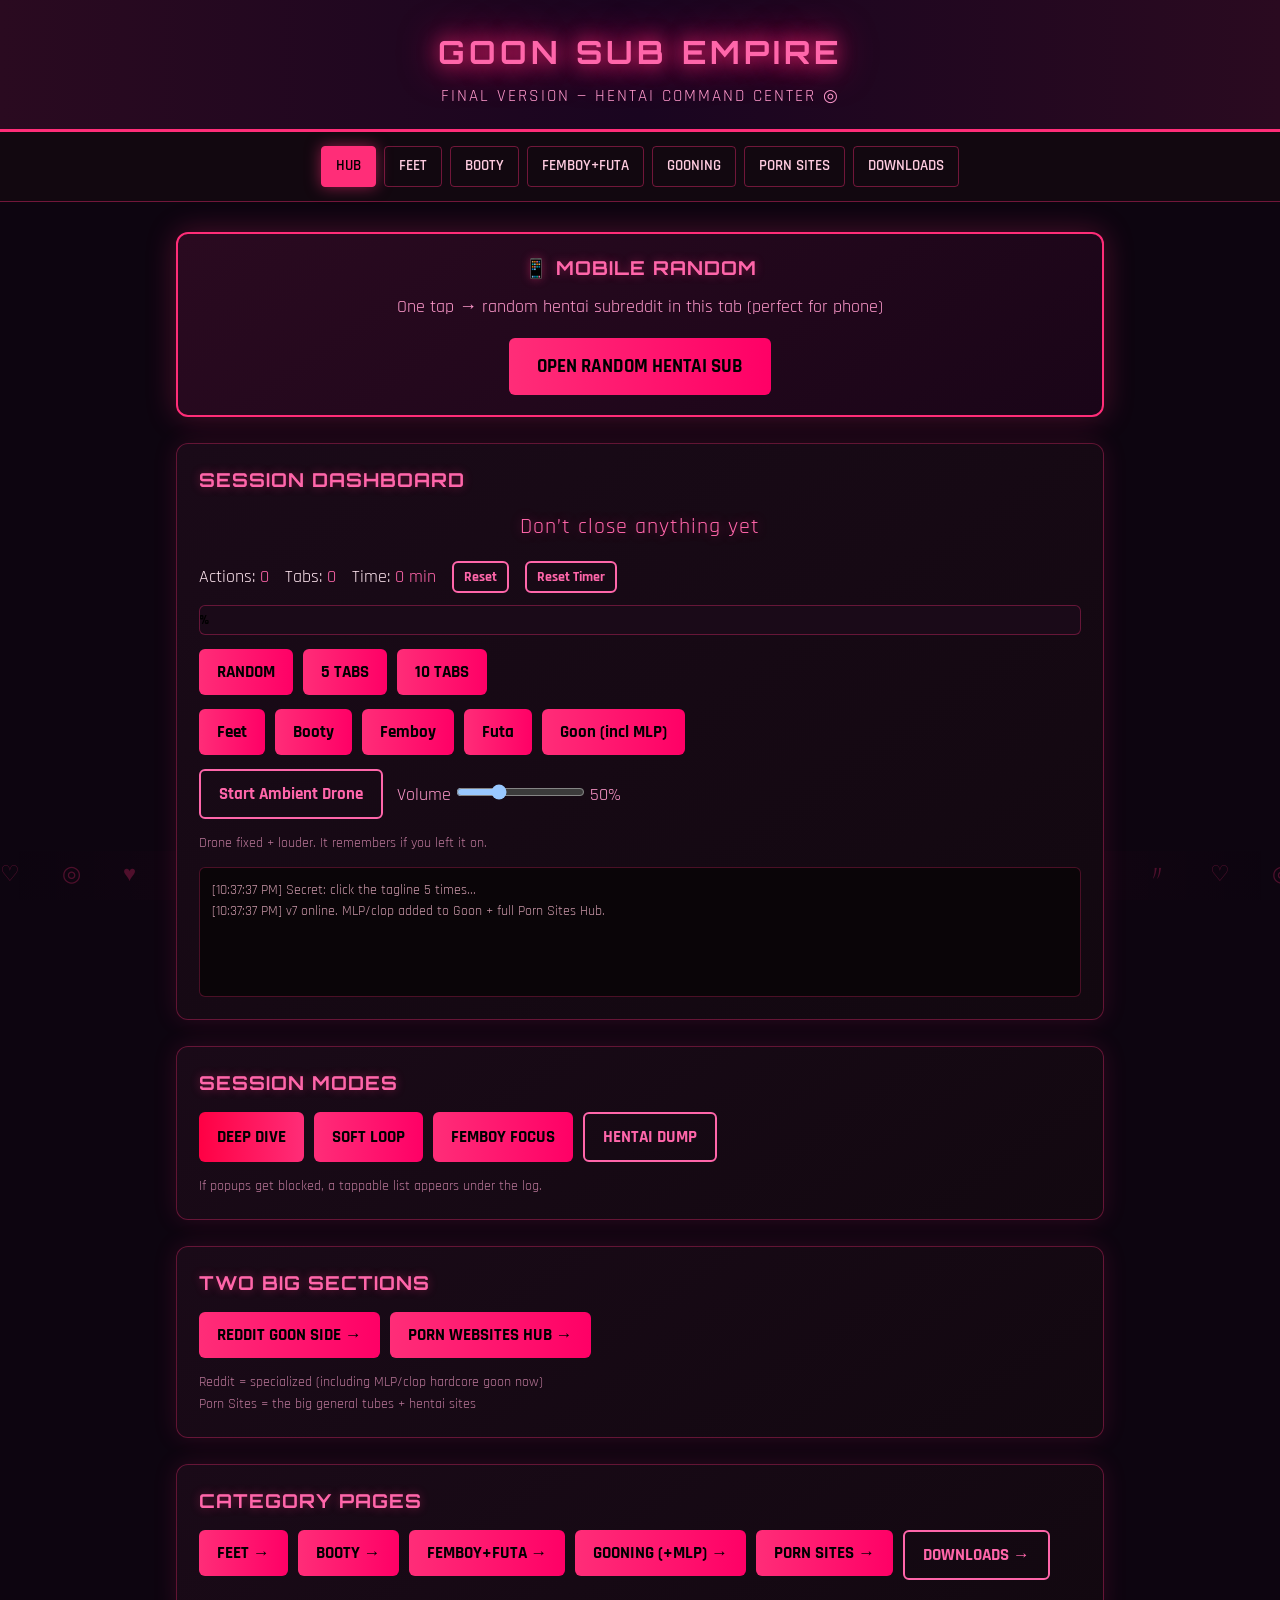
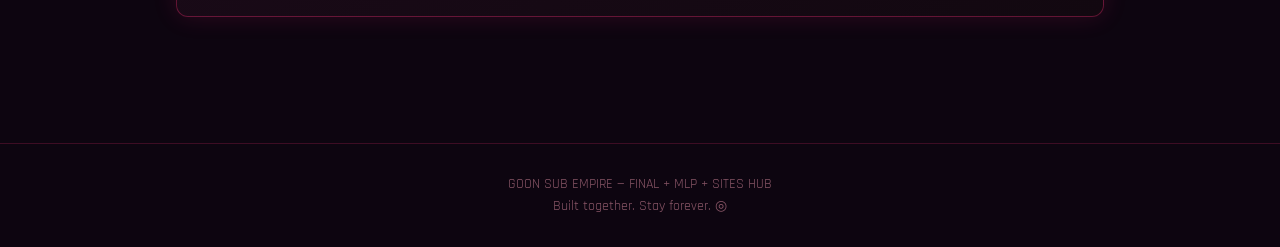
==== commit b19a6d40: "Add MLP/clop hardcore goon subs + new PORN SITES hub page" ====
--- a/index.html
+++ b/index.html
@@ -19,12 +19,12 @@
   <a href="booty.html">BOOTY</a>
   <a href="femboy.html">FEMBOY+FUTA</a>
   <a href="goon.html">GOONING</a>
+  <a href="sites.html">PORN SITES</a>
   <a href="downloads.html">DOWNLOADS</a>
 </nav>
 
 <main>
 
-  <!-- MOBILE SECTION -->
   <div class="mobile-box">
     <h2>📱 MOBILE RANDOM</h2>
     <p style="color:#ff99cc;margin-bottom:8px">One tap → random hentai subreddit in this tab (perfect for phone)</p>
@@ -55,7 +55,7 @@
       <button class="btn" onclick="openRandom('booty')">Booty</button>
       <button class="btn" onclick="openRandom('femboy')">Femboy</button>
       <button class="btn" onclick="openRandom('futa')">Futa</button>
-      <button class="btn" onclick="openRandom('goon')">Goon</button>
+      <button class="btn" onclick="openRandom('goon')">Goon (incl MLP)</button>
     </div>
 
     <div class="audio-controls">
@@ -83,35 +83,33 @@
   </div>
 
   <div class="panel">
+    <h2>TWO BIG SECTIONS</h2>
+    <div class="btn-row">
+      <a href="goon.html"><button class="btn">REDDIT GOON SIDE →</button></a>
+      <a href="sites.html"><button class="btn">PORN WEBSITES HUB →</button></a>
+    </div>
+    <p class="note">Reddit = specialized (including MLP/clop hardcore goon now)<br>Porn Sites = the big general tubes + hentai sites</p>
+  </div>
+
+  <div class="panel">
     <h2>CATEGORY PAGES</h2>
     <div class="btn-row">
       <a href="feet.html"><button class="btn">FEET →</button></a>
       <a href="booty.html"><button class="btn">BOOTY →</button></a>
       <a href="femboy.html"><button class="btn">FEMBOY+FUTA →</button></a>
-      <a href="goon.html"><button class="btn">GOONING →</button></a>
+      <a href="goon.html"><button class="btn">GOONING (+MLP) →</button></a>
+      <a href="sites.html"><button class="btn">PORN SITES →</button></a>
       <a href="downloads.html"><button class="btn btn-secondary">DOWNLOADS →</button></a>
     </div>
-  </div>
-
-  <div class="panel">
-    <h2>HOW TO STAY IN</h2>
-    <ul style="margin-left:18px;color:#ffcce0">
-      <li>Turn drone on and raise volume</li>
-      <li>Use Mobile Random on phone</li>
-      <li>Hit Deep Dive or Chaos when it gets quiet</li>
-      <li>Watch the Goon Meter climb</li>
-      <li>Leave the hub open</li>
-    </ul>
   </div>
 
 </main>
 
 <footer>
-  GOON SUB EMPIRE — FINAL<br>
+  GOON SUB EMPIRE — FINAL + MLP + SITES HUB<br>
   Built together. Stay forever. ◎
 </footer>
 
-<!-- Hidden present -->
 <div id="secret-present">
   <strong style="color:#ff66aa">◎ YOU FOUND IT ◎</strong><br><br>
   We built this whole empire together.<br>
@@ -123,8 +121,8 @@
 
 <script src="app.js"></script>
 <script>
-  log('FINAL version online. Drone fixed. Hentai aesthetic locked. Mobile ready.');
-  log('Secret: click the tagline under the title 5 times...');
+  log('v7 online. MLP/clop added to Goon + full Porn Sites Hub.');
+  log('Secret: click the tagline 5 times...');
 </script>
 </body>
 </html>
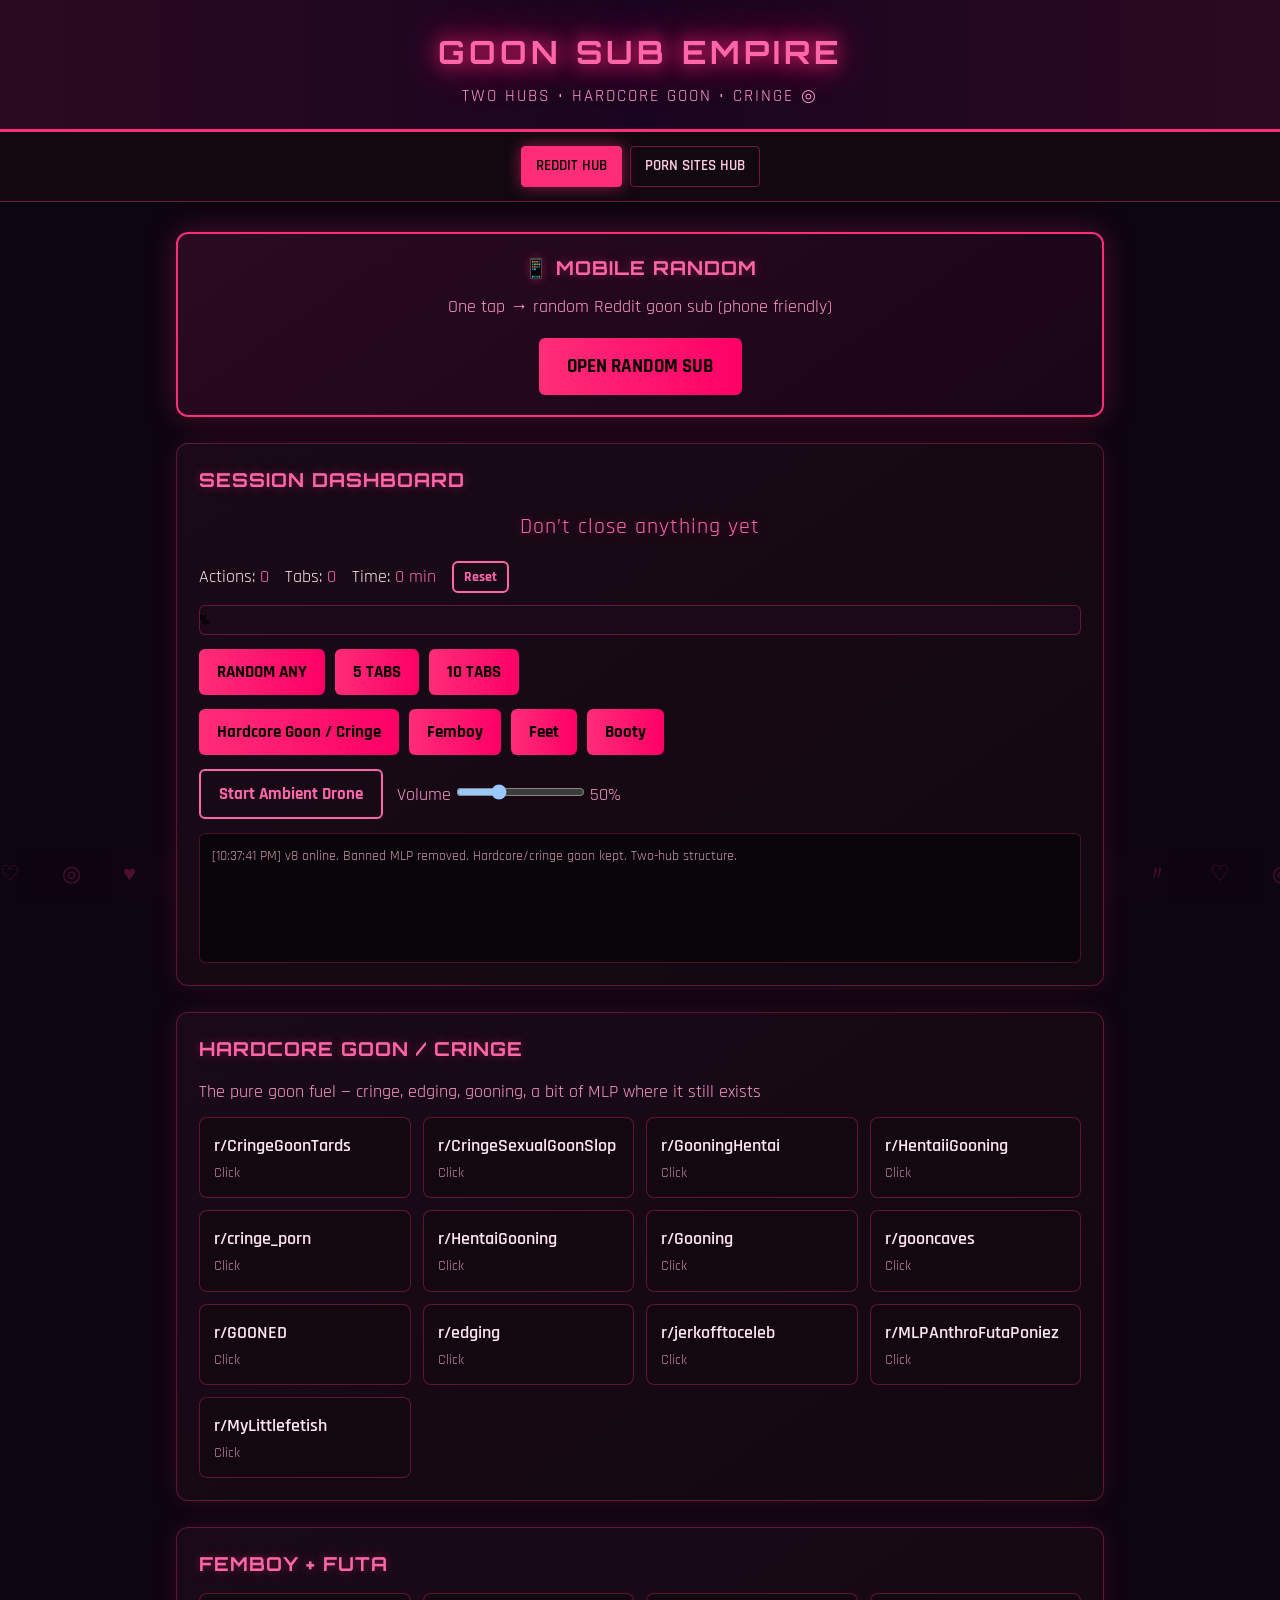
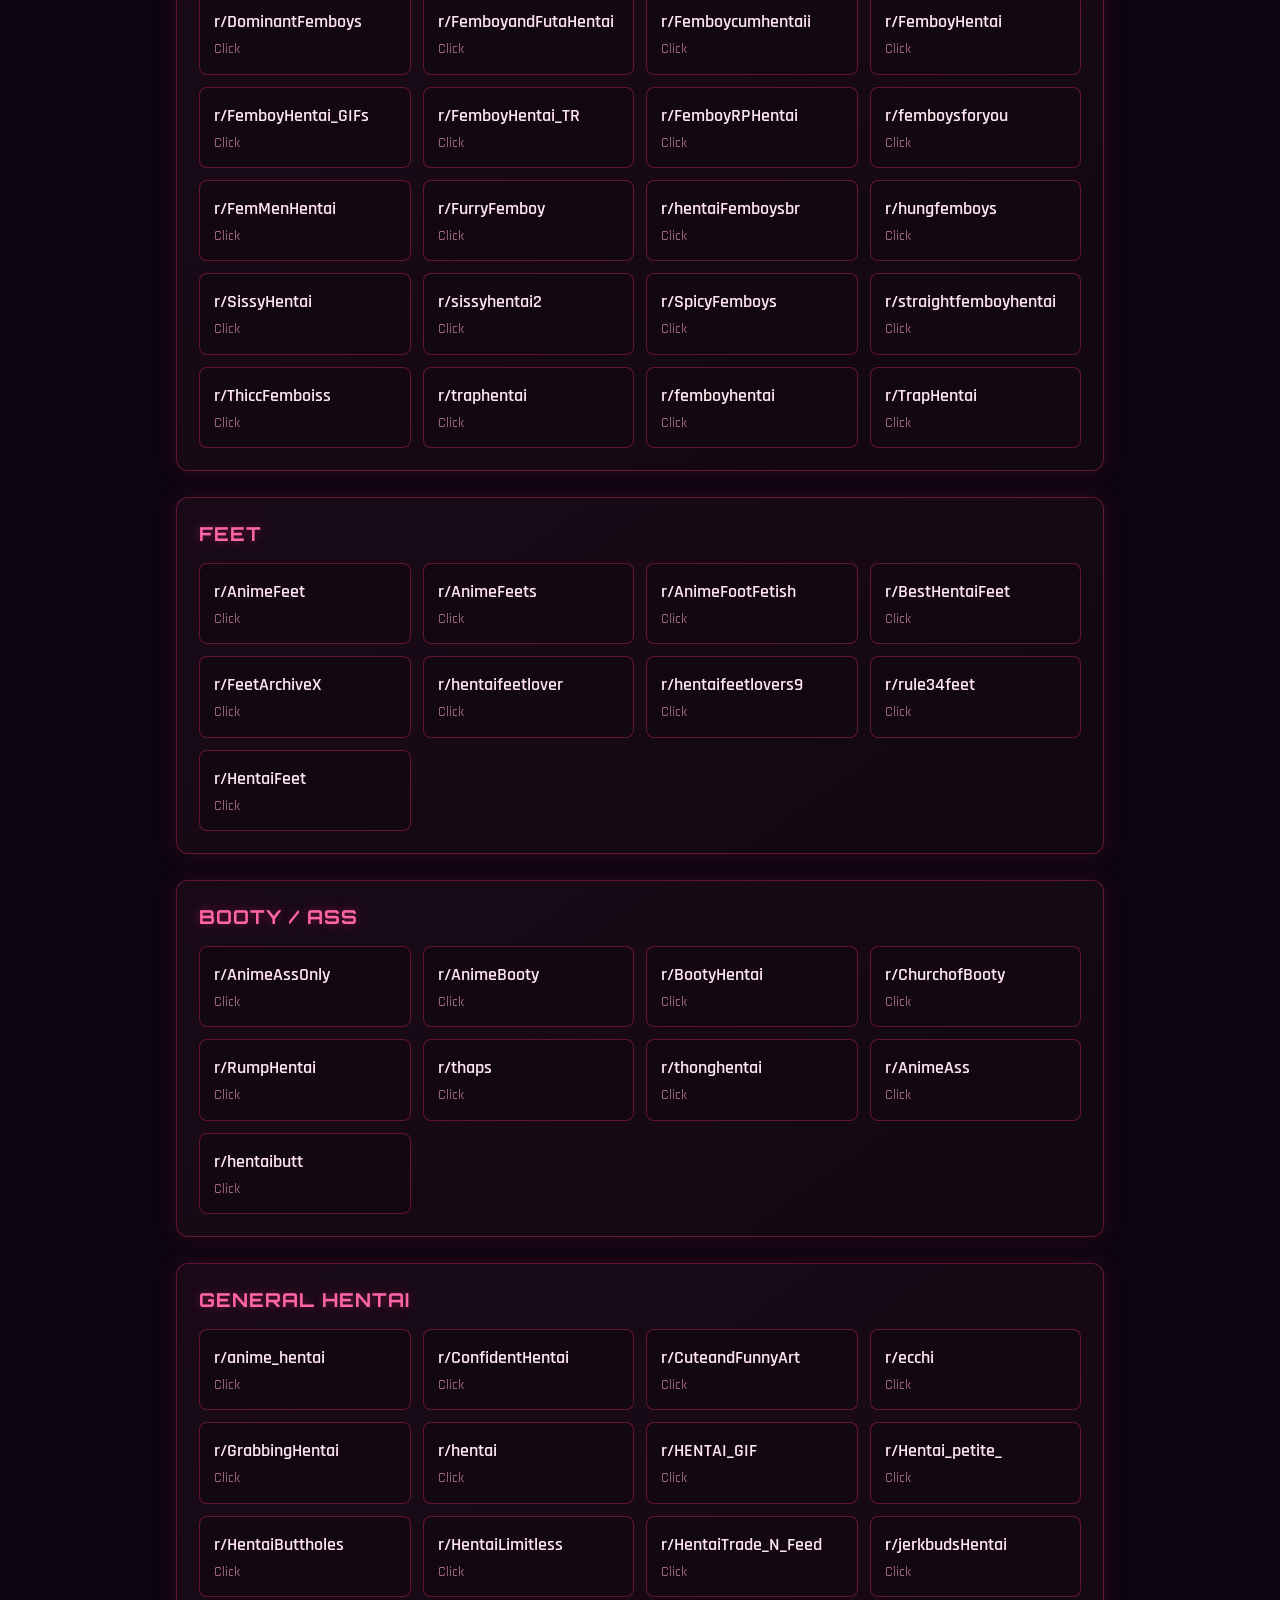
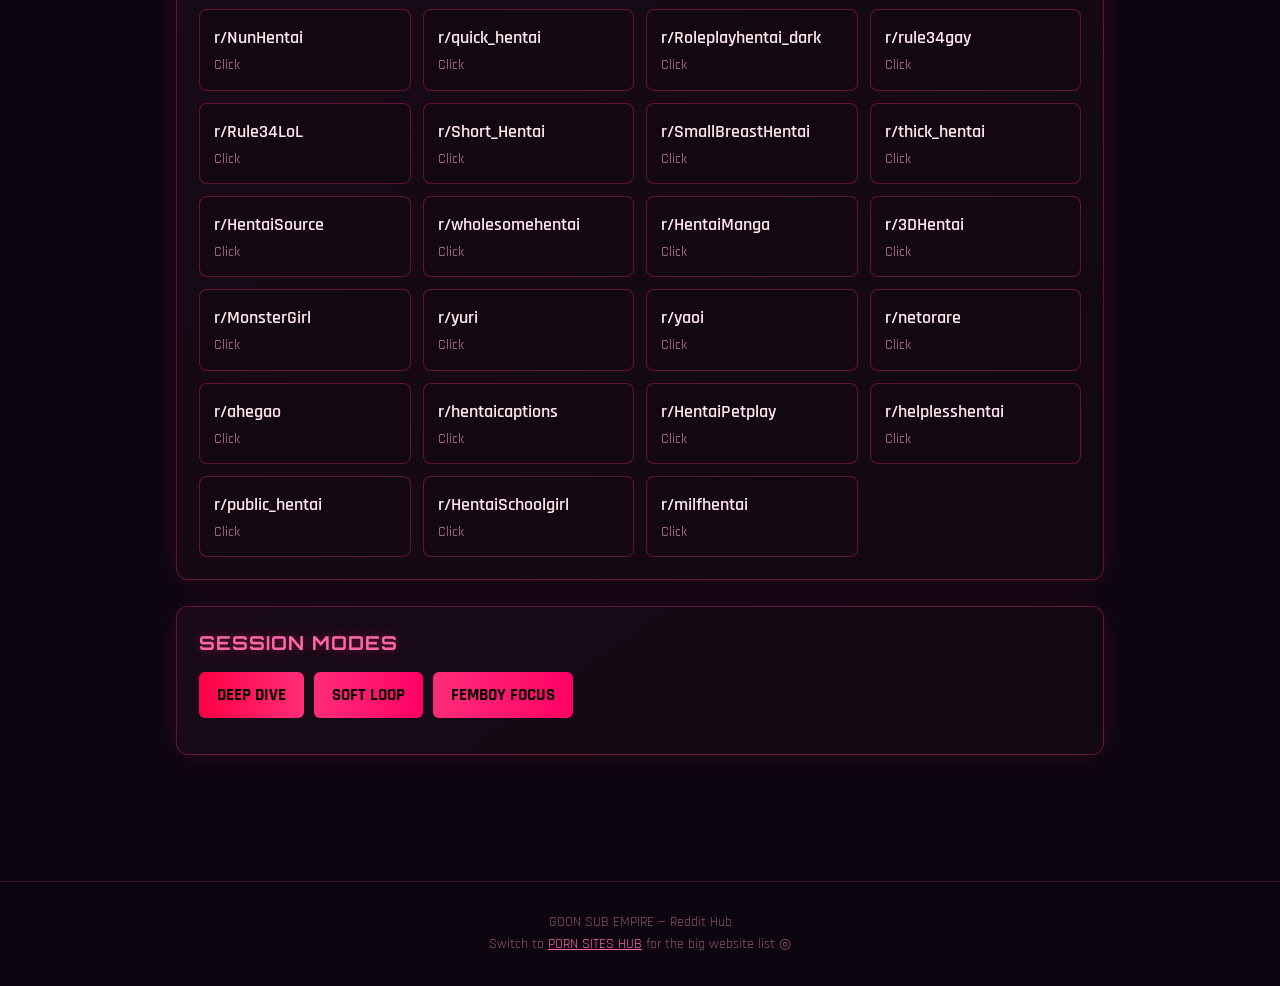
==== commit 32808bc0: "Clean banned MLP subs, hardcore cringe goon focus, simplify to two main hubs" ====
--- a/index.html
+++ b/index.html
@@ -3,59 +3,50 @@
 <head>
 <meta charset="UTF-8">
 <meta name="viewport" content="width=device-width, initial-scale=1.0">
-<title>GOON SUB EMPIRE — Final</title>
+<title>GOON SUB EMPIRE</title>
 <link rel="stylesheet" href="style.css">
 <style>html,body{background:#0d0510!important;}</style>
 </head>
 <body style="background:#0d0510">
 <header>
   <h1>GOON SUB EMPIRE</h1>
-  <div class="tagline">FINAL VERSION — HENTAI COMMAND CENTER ◎</div>
+  <div class="tagline">TWO HUBS • HARDCORE GOON • CRINGE ◎</div>
 </header>
 
 <nav>
-  <a href="index.html" class="active">HUB</a>
-  <a href="feet.html">FEET</a>
-  <a href="booty.html">BOOTY</a>
-  <a href="femboy.html">FEMBOY+FUTA</a>
-  <a href="goon.html">GOONING</a>
-  <a href="sites.html">PORN SITES</a>
-  <a href="downloads.html">DOWNLOADS</a>
+  <a href="index.html" class="active">REDDIT HUB</a>
+  <a href="sites.html">PORN SITES HUB</a>
 </nav>
 
 <main>
 
   <div class="mobile-box">
     <h2>📱 MOBILE RANDOM</h2>
-    <p style="color:#ff99cc;margin-bottom:8px">One tap → random hentai subreddit in this tab (perfect for phone)</p>
-    <button class="btn" onclick="mobileRandom()">OPEN RANDOM HENTAI SUB</button>
+    <p style="color:#ff99cc;margin-bottom:8px">One tap → random Reddit goon sub (phone friendly)</p>
+    <button class="btn" onclick="mobileRandom()">OPEN RANDOM SUB</button>
   </div>
 
   <div class="panel">
     <h2>SESSION DASHBOARD</h2>
     <div id="mantra">Just one more tab...</div>
-
     <div class="stat-bar">
       <div>Actions: <span id="stat-session">0</span></div>
       <div>Tabs: <span id="stat-tabs">0</span></div>
       <div>Time: <span id="session-timer">0 min</span></div>
       <button class="btn btn-secondary" style="padding:5px 10px;font-size:0.85rem" onclick="resetStats()">Reset</button>
-      <button class="btn btn-secondary" style="padding:5px 10px;font-size:0.85rem" onclick="resetTimer()">Reset Timer</button>
     </div>
-
     <div id="goon-meter"><div id="goon-meter-fill">0%</div></div>
 
     <div class="btn-row">
-      <button class="btn" onclick="openRandom('all')">RANDOM</button>
+      <button class="btn" onclick="openRandom('all')">RANDOM ANY</button>
       <button class="btn" onclick="openMultiple('all',5)">5 TABS</button>
       <button class="btn" onclick="openMultiple('all',10)">10 TABS</button>
     </div>
     <div class="btn-row">
+      <button class="btn" onclick="openRandom('goon')">Hardcore Goon / Cringe</button>
+      <button class="btn" onclick="openRandom('femboy')">Femboy</button>
       <button class="btn" onclick="openRandom('feet')">Feet</button>
       <button class="btn" onclick="openRandom('booty')">Booty</button>
-      <button class="btn" onclick="openRandom('femboy')">Femboy</button>
-      <button class="btn" onclick="openRandom('futa')">Futa</button>
-      <button class="btn" onclick="openRandom('goon')">Goon (incl MLP)</button>
     </div>
 
     <div class="audio-controls">
@@ -65,10 +56,35 @@
         <span id="vol-label">50%</span>
       </label>
     </div>
-    <p class="note">Drone fixed + louder. It remembers if you left it on.</p>
 
     <div id="log"></div>
     <div id="fallback-box"></div>
+  </div>
+
+  <div class="panel">
+    <h2>HARDCORE GOON / CRINGE</h2>
+    <p style="color:#ff99cc;margin-bottom:12px">The pure goon fuel — cringe, edging, gooning, a bit of MLP where it still exists</p>
+    <div class="grid" id="goon-grid"></div>
+  </div>
+
+  <div class="panel">
+    <h2>FEMBOY + FUTA</h2>
+    <div class="grid" id="femboy-grid"></div>
+  </div>
+
+  <div class="panel">
+    <h2>FEET</h2>
+    <div class="grid" id="feet-grid"></div>
+  </div>
+
+  <div class="panel">
+    <h2>BOOTY / ASS</h2>
+    <div class="grid" id="booty-grid"></div>
+  </div>
+
+  <div class="panel">
+    <h2>GENERAL HENTAI</h2>
+    <div class="grid" id="general-grid"></div>
   </div>
 
   <div class="panel">
@@ -77,52 +93,31 @@
       <button class="btn" style="background:linear-gradient(90deg,#ff0044,#ff2d78)" onclick="emergencyDeepDive()">DEEP DIVE</button>
       <button class="btn" onclick="softLoop()">SOFT LOOP</button>
       <button class="btn" onclick="femboyFocus()">FEMBOY FOCUS</button>
-      <button class="btn btn-secondary" onclick="openMultiple('general',7)">HENTAI DUMP</button>
-    </div>
-    <p class="note">If popups get blocked, a tappable list appears under the log.</p>
-  </div>
-
-  <div class="panel">
-    <h2>TWO BIG SECTIONS</h2>
-    <div class="btn-row">
-      <a href="goon.html"><button class="btn">REDDIT GOON SIDE →</button></a>
-      <a href="sites.html"><button class="btn">PORN WEBSITES HUB →</button></a>
-    </div>
-    <p class="note">Reddit = specialized (including MLP/clop hardcore goon now)<br>Porn Sites = the big general tubes + hentai sites</p>
-  </div>
-
-  <div class="panel">
-    <h2>CATEGORY PAGES</h2>
-    <div class="btn-row">
-      <a href="feet.html"><button class="btn">FEET →</button></a>
-      <a href="booty.html"><button class="btn">BOOTY →</button></a>
-      <a href="femboy.html"><button class="btn">FEMBOY+FUTA →</button></a>
-      <a href="goon.html"><button class="btn">GOONING (+MLP) →</button></a>
-      <a href="sites.html"><button class="btn">PORN SITES →</button></a>
-      <a href="downloads.html"><button class="btn btn-secondary">DOWNLOADS →</button></a>
     </div>
   </div>
 
 </main>
 
 <footer>
-  GOON SUB EMPIRE — FINAL + MLP + SITES HUB<br>
-  Built together. Stay forever. ◎
+  GOON SUB EMPIRE — Reddit Hub<br>
+  Switch to <a href="sites.html" style="color:#ff66aa">PORN SITES HUB</a> for the big website list ◎
 </footer>
 
 <div id="secret-present">
   <strong style="color:#ff66aa">◎ YOU FOUND IT ◎</strong><br><br>
-  We built this whole empire together.<br>
-  From the first link dump to this final hentai command center.<br><br>
-  This is yours now.<br>
-  Keep going. Deeper. Longer.<br><br>
+  We built this whole thing together.<br>
+  Keep going. Deeper.<br><br>
   <em style="color:#ff99cc">— GoonCore</em>
 </div>
 
 <script src="app.js"></script>
 <script>
-  log('v7 online. MLP/clop added to Goon + full Porn Sites Hub.');
-  log('Secret: click the tagline 5 times...');
+  renderCards('goon','goon-grid');
+  renderCards('femboy','femboy-grid');
+  renderCards('feet','feet-grid');
+  renderCards('booty','booty-grid');
+  renderCards('general','general-grid');
+  log('v8 online. Banned MLP removed. Hardcore/cringe goon kept. Two-hub structure.');
 </script>
 </body>
 </html>
